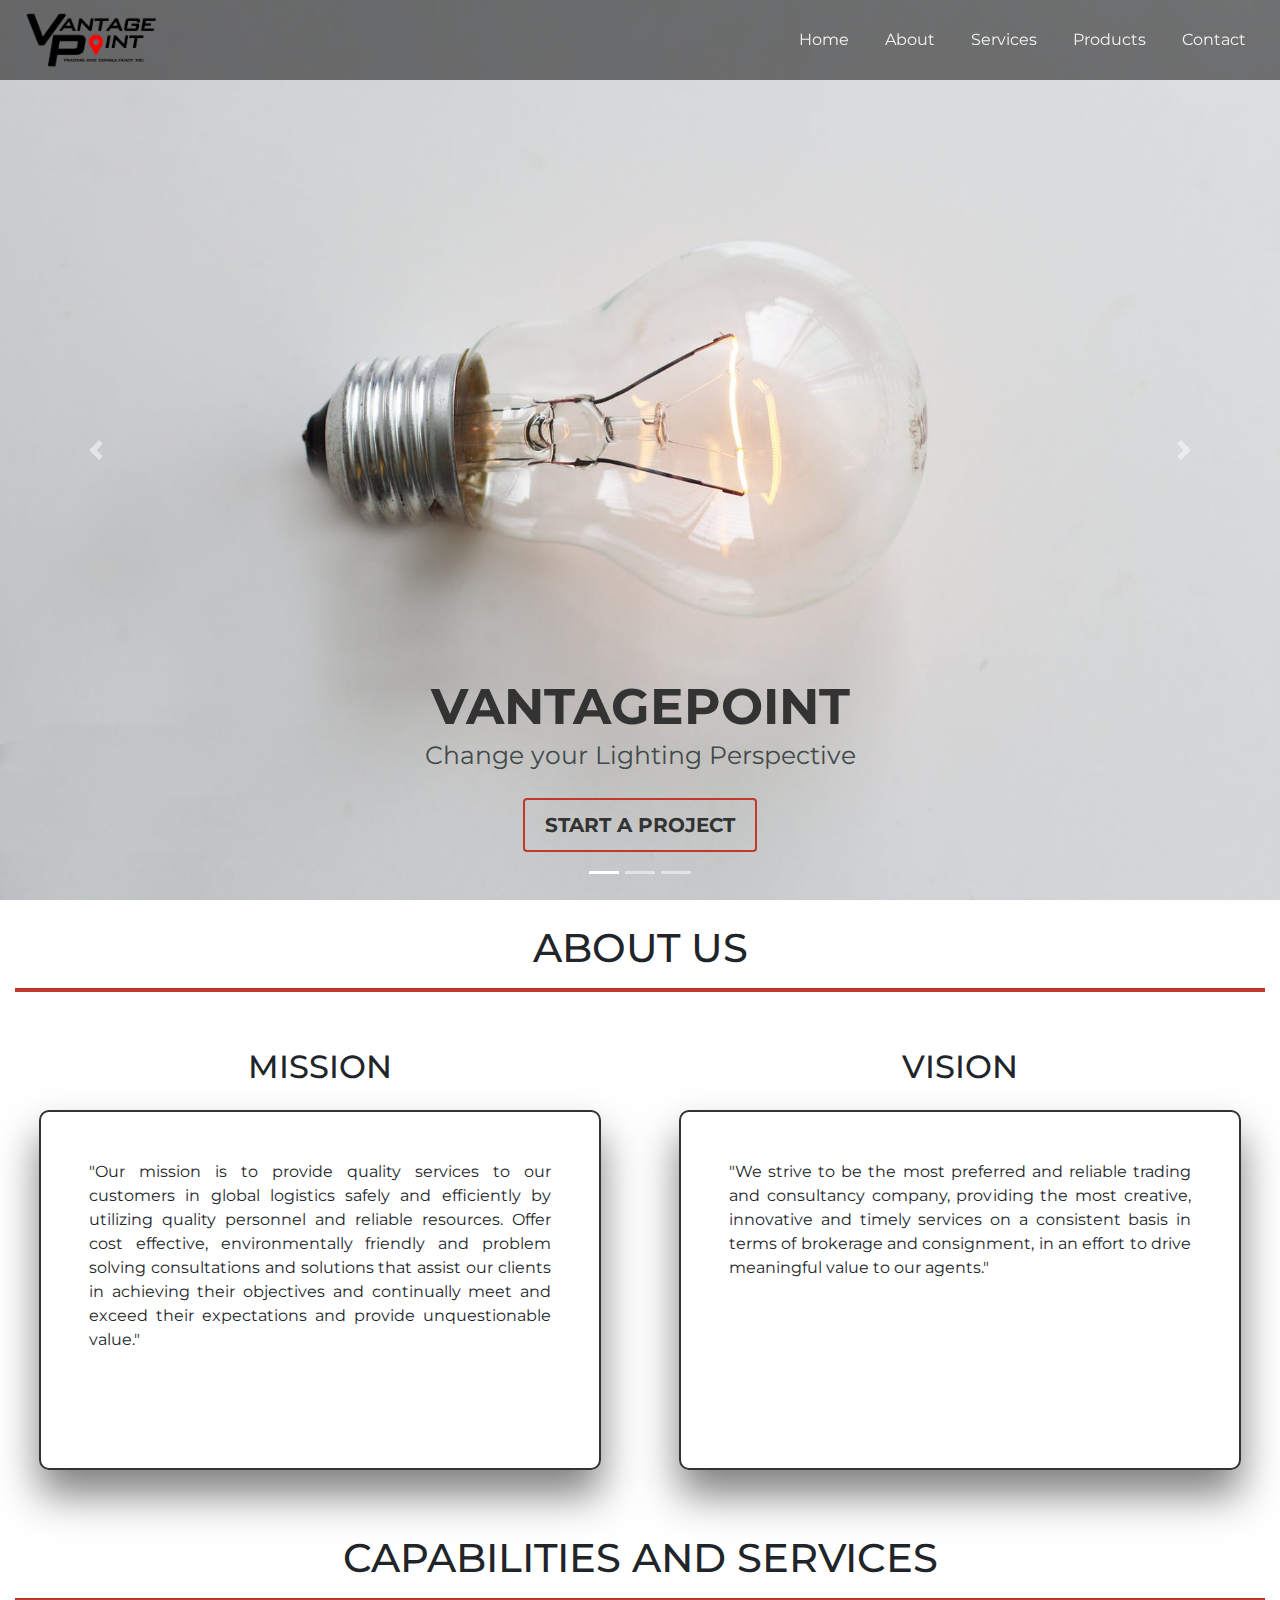
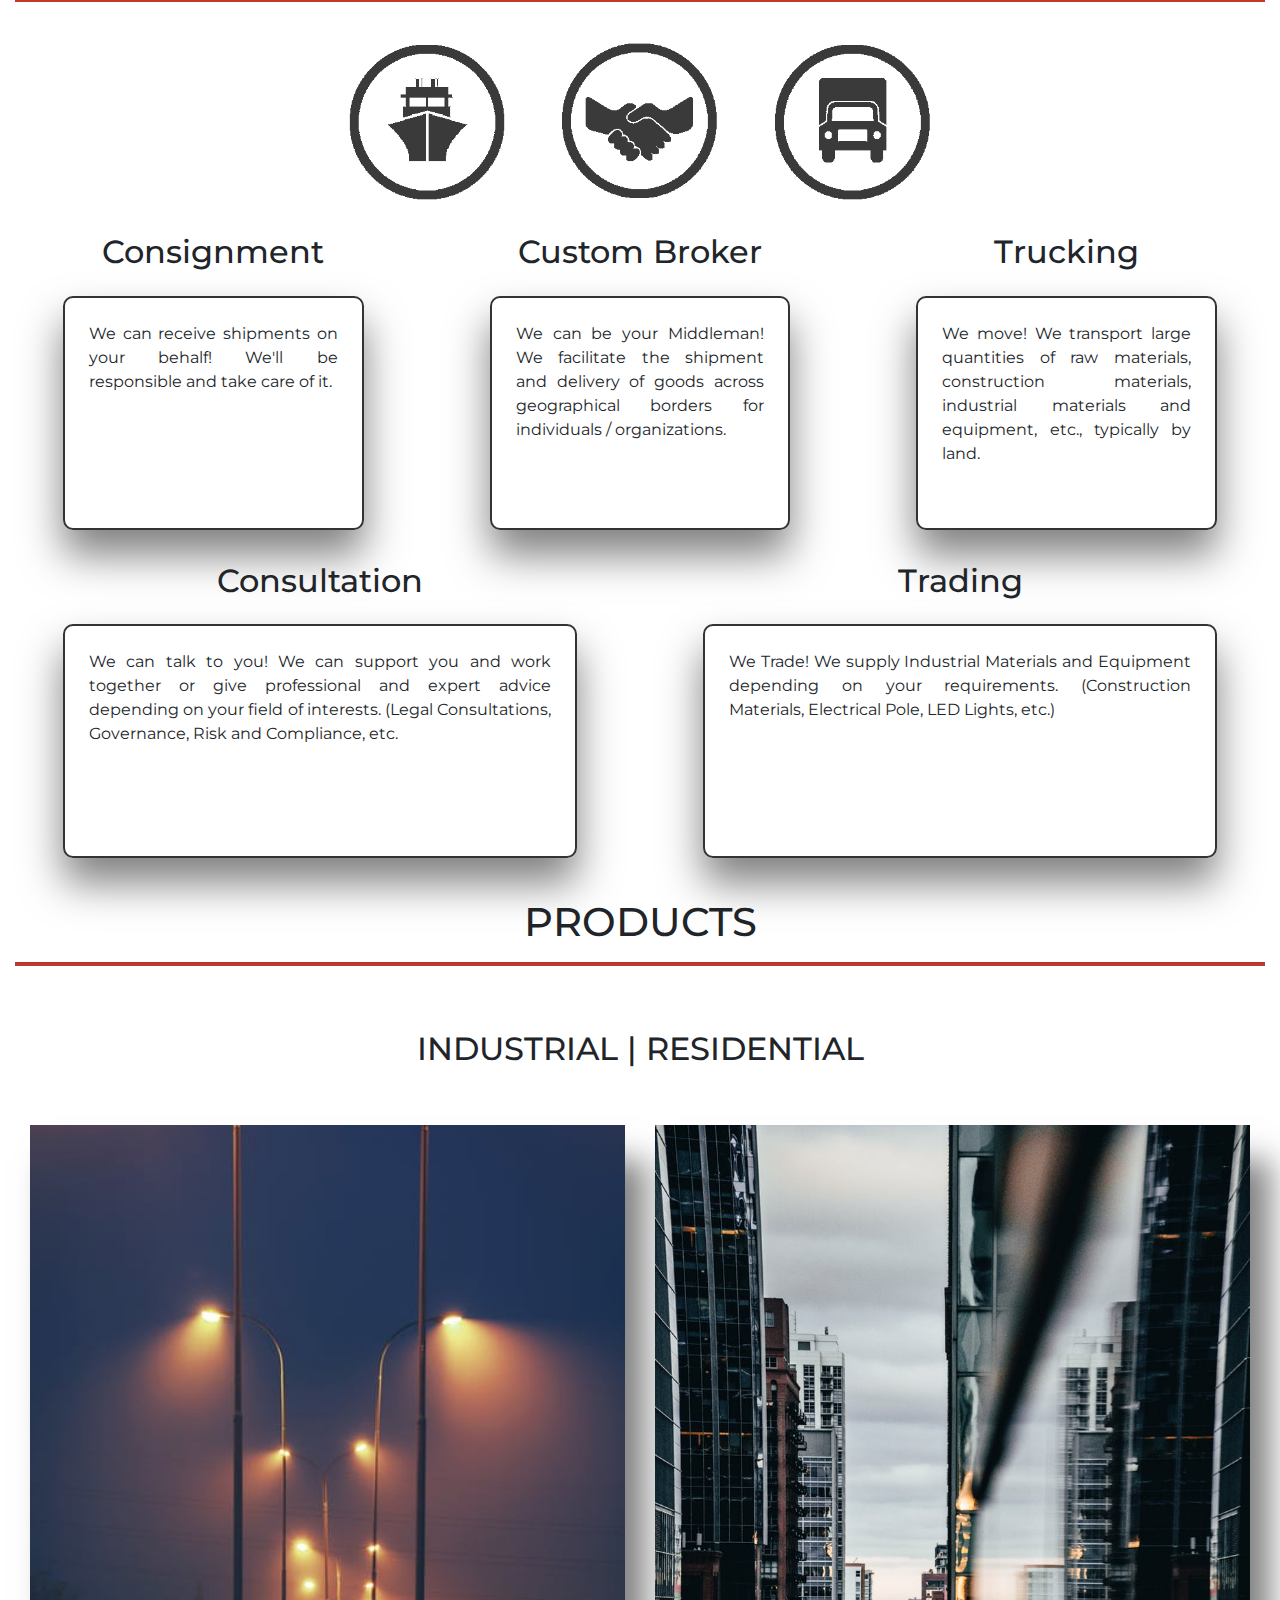
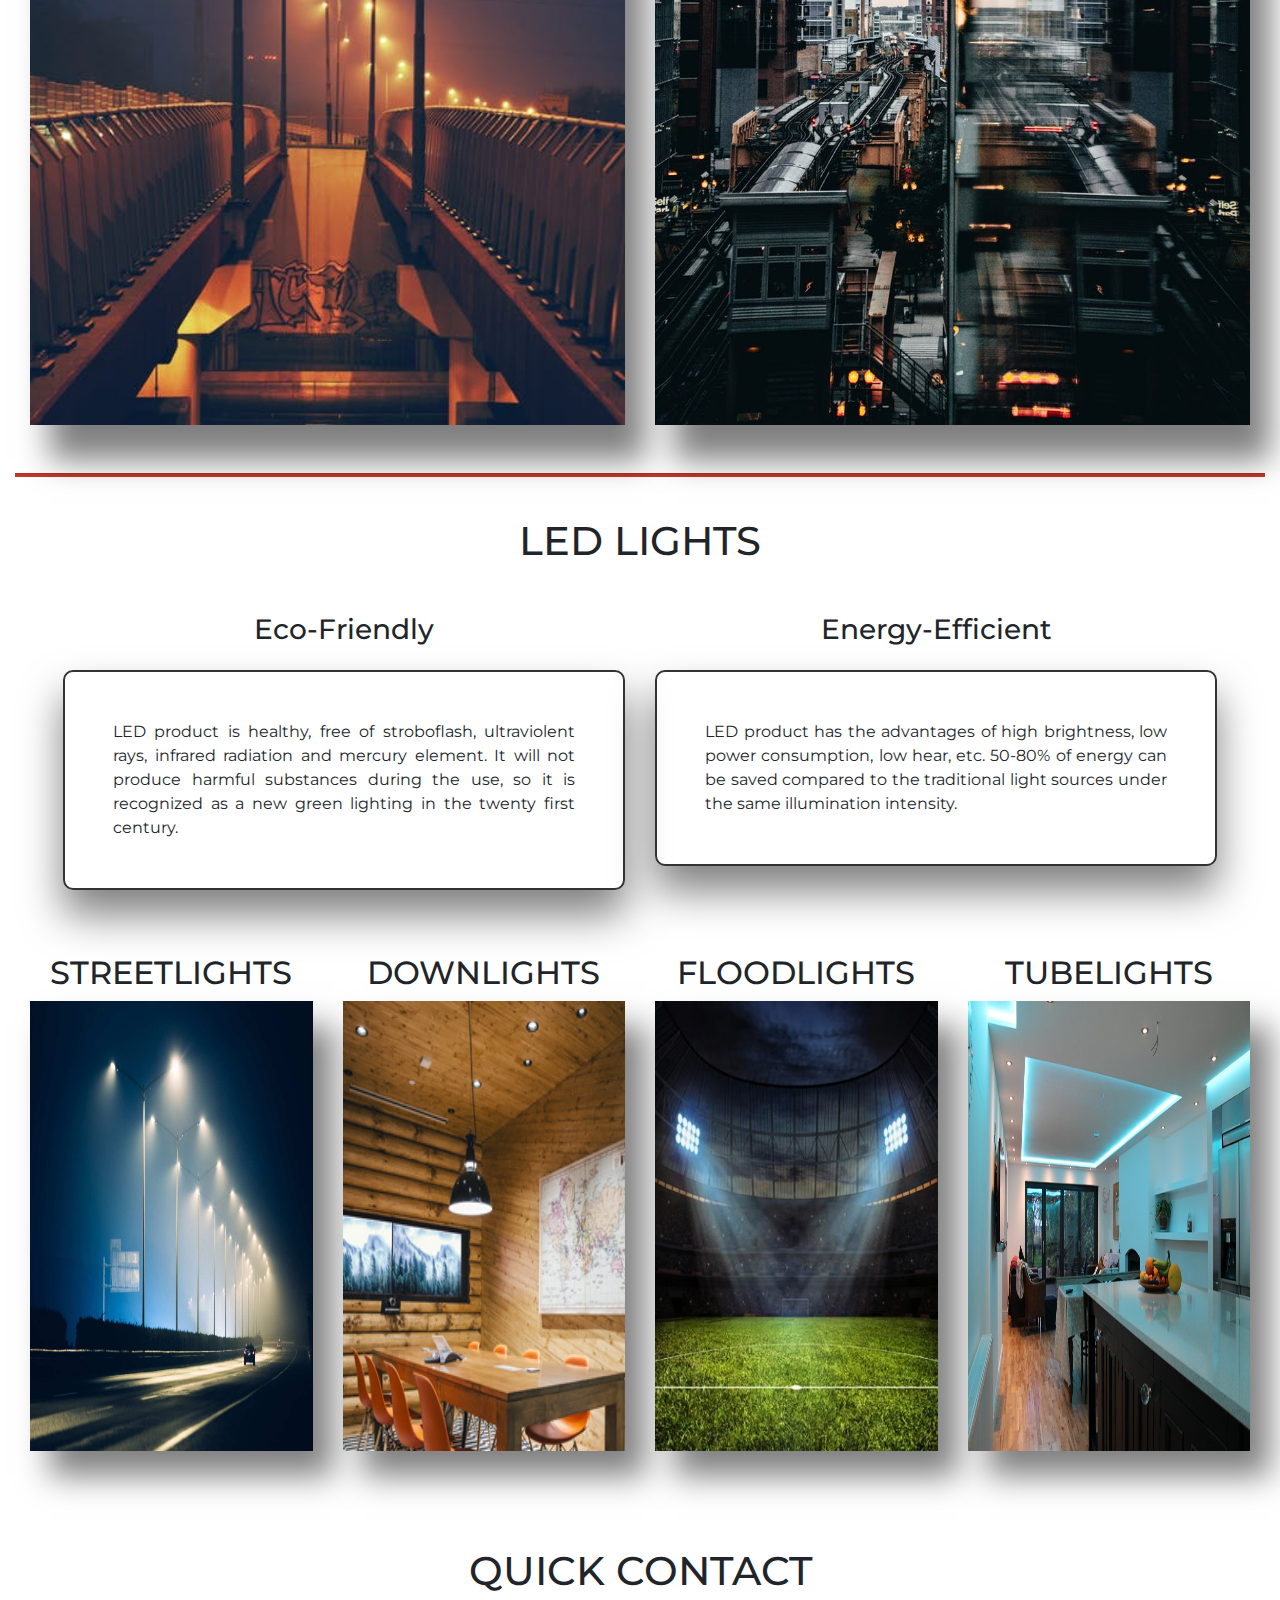
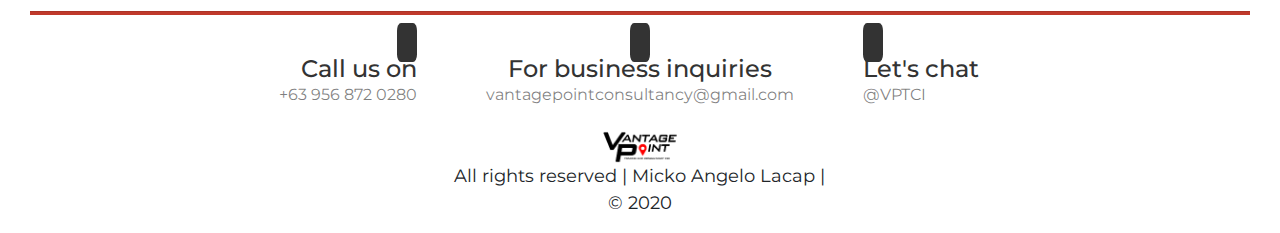
==== index.html @ 04a3b68c "final update for capstone1 zuitt" ====
<!DOCTYPE html>
<html>
<head>
	<meta charset="utf-8">
	<meta name="viewport" content="width=device-width, initial-scale=1.0, maximum-scale=1.0">
	<meta http-equiv="X-UA-Compatible" content="IE=Edge">

	<title> VantagePoint Trading and Consultancy Inc. </title>

	<!-- fav icon -->
	<link rel="icon" href="assets/images/icon.png">

	<!-- google fonts -->
	<link href="https://fonts.googleapis.com/css?family=Lora|Montserrat&display=swap" rel="stylesheet">

	<!-- fontawesome -->
	<link rel="stylesheet" href="https://use.fontawesome.com/releases/v5.5.0/css/all.css" integrity="sha384-B4dIYHKNBt8Bc12p+WXckhzcICo0wtJAoU8YZTY5qE0Id1GSseTk6S+L3BlXeVIU" crossorigin="anonymous">

	<!-- animate css -->
	<link rel="stylesheet" type="text/css" href="assets/css/animate.css">

	<!-- bootstrap css -->
	<link rel="stylesheet" type="text/css" href="assets/css/bootstrap.min.css">
	
	<!-- external css -->
	<link rel="stylesheet" type="text/css" href="assets/css/capstone1.css">
</head>

<body>

	<div class="container-fluid">

		<!-- start nav -->
		<div class="container-fluid">
			<nav class="navbar navbar-expand-md fixed-top animated fadeInDown">
				<a href="#home" class="navbar-brand">	
					<img id="company-logo" class="d-md-block d-none" src="assets/images/logo.png">
				</a>

				<button class="navbar-toggler" data-toggle="collapse" data-target="#navbar-nav">
					<span class="navbar-toggler-icon"></span>
					<span class="d-block d-md-none nav-icon-pixel">
						<img id="icon-pixel" src="assets/images/icon.png">
					</span>
				</button>

				<div id="navbar-nav" class="collapse navbar-collapse">
					<ul class="navbar-nav ml-auto">
						<li class="nav-item">
							<a href="#home" class="nav-link">Home</a>
						</li>
						<li class="nav-item">
							<a href="#about" class="nav-link">About</a>
						</li>
						<li class="nav-item">
							<a href="#services" class="nav-link">Services</a>
						</li>
						<li class="nav-item">
							<a href="#products" class="nav-link">Products</a>
						</li>
						<li class="nav-item">
							<a href="#contact" class="nav-link">Contact</a>
						</li>
					</ul>
				</div>
			</nav>
		</div>
		<!-- end container nav -->

		<!-- start home -->
		<div class="row">
			<div class="col-md-12 px-0">
				<section id="home">
					<div id="image-slide" class="carousel slide" data-ride="carousel">
						<ol class="carousel-indicators">
							<li data-target="#image-slide" data-slide-to="0" class="active"></li>
							<li data-target="#image-slide" data-slide-to="1"></li>
							<li data-target="#image-slide" data-slide-to="2"></li>
						</ol>
						<div class="carousel-inner">
							<div class="carousel-item active" data-interval="3000">
								<img src="assets/images/img-slide1.jpeg" class="d-block w-100">
								<div class="carousel-caption d-md-block carousel-vp">
									<h1 class="animated bounceInLeft my-0"> VANTAGEPOINT </h1>
									<p class="animated fadeInLeft"> Change your Lighting Perspective </p>
									<a class="btn animated fadeIn my-2" href="contact.html"> START A PROJECT </a>
								</div>
							</div>
							<div class="carousel-item" data-interval="3000">
								<img src="assets/images/img-slide2.jpeg" class="d-block w-100">
								<div class="carousel-caption d-md-block carousel-pe">
									<h1 class="animated bounceInLeft"> PROFESSIONAL EXPERIENCE </h1>
									<p class="animated fadeInLeft"> Excellence through Hardwork and Experience </p>
									<a class="btn animated fadeIn my-3" href="#services"> SEE OUR WORK </a>
								</div>
							</div>
							<div class="carousel-item" data-interval="3000">
								<img src="assets/images/img-slide3.jpeg" class="d-block w-100">
								<div class="carousel-caption d-md-block carousel-tc">
									<h1 class="animated bounceInLeft"> TRADING AND CONSULTANCY </h1>
									<p class="animated fadeInLeft"> Reliable, Innovative and Timely Services </p>
									<a class="btn animated fadeIn my-3" href="credentials.html"> GET TO KNOW US </a>
								</div>
							</div>
						</div>
						<a class="carousel-control-prev" href="#image-slide" role="button" data-slide="prev">
							<span class="carousel-control-prev-icon" aria-hidden="true"></span>
							<span class="sr-only">Previous</span>
						</a>
						<a class="carousel-control-next" href="#image-slide" role="button" data-slide="next">
							<span class="carousel-control-next-icon" aria-hidden="true"></span>
							<span class="sr-only">Next</span>
						</a>
					</div>
				</section>
			</div>
		</div>
		<!-- end home -->

		<!-- start image connect -->
		<!-- <div class="row">
			<div class="col-md-12 img-connect">
				<h1 id="light"> “Darkness cannot drive out darkness: only LIGHT can do that" </h1>
				<h1 id="dark"> “Darkness cannot drive out darkness: only LIGHT can do that" </h1>
			</div>
		</div> -->
		<!-- end image connect -->

		<!-- start about -->
		<section id="about">
			<h1 class="text-center pt-4"> ABOUT US </h1>
			<hr>
			<div class="row">
				<div class="col-md-6 col-lg-6 text-center">
					<div id="mission" class="p-lg-4">
						<h2 class="about-tags p-md-3"> MISSION </h2>
						<p class="text-justify p-lg-5 p-md-4 p-3 p-about"> "Our mission is to provide quality services to our customers in global logistics safely and efficiently by utilizing quality personnel and reliable resources. Offer cost effective, environmentally friendly and problem solving consultations and solutions that assist our clients in achieving their objectives and continually meet and exceed their expectations and provide unquestionable value." </p>
					</div>
				</div>
				<div class="col-md-6 col-lg-6 text-center">
					<div id="vision" class="p-lg-4">
						<h2 class="about-tags p-md-3"> VISION </h2>
						<p class="text-justify p-lg-5 p-md-4 p-3 p-about"> "We strive to be the most preferred and reliable trading and consultancy company, providing the most creative, innovative and timely services on a consistent basis in terms of brokerage and consignment, in an effort to drive meaningful value to our agents." </p>
					</div>
				</div>
			</div>
		</section>
		<!-- end about -->

		<!-- start services -->
		<section id="services">
			<h1 class="text-center pt-4"> CAPABILITIES AND SERVICES </h1>
			<hr>
			<div class="row text-center pt-md-3">
				<div class="col-4 col-lg-2 offset-lg-3 services-circles">
					<img src="assets/images/icon4.png" class="circle brokerage">
				</div>
				<div class="col-4 col-lg-2 services-circles">
					<img src="assets/images/icon5.png" class="circle trading">
				</div>
				<div class="col-4 col-lg-2 services-circles">
					<img src="assets/images/icon6.png" class="circle trucking">
				</div>
			</div>

			<div class="row pt-5">
				<div class="col-6 col-lg-4 text-center">
					<div class="capabilitie-services-services consignment px-lg-5">
						<h2 class="p-3"> Consignment </h2>
						<p class="p-3 p-md-4 text-justify p-services"> We can receive shipments on your behalf! 
						We'll be responsible and take care of it. </p>
					</div>		
				</div>
				<div class="col-6 col-lg-4 text-center">
					<div class="capabilities-services broker px-lg-5">
						<h2 class="p-3"> Custom Broker </h2>
						<p class="p-3 p-md-4 text-justify p-services"> We can be your Middleman! 
						We facilitate the shipment and delivery of goods across geographical borders for individuals / organizations. </p>
					</div>
				</div>
				<div class="col-6 offset-3 offset-md-3 offset-lg-0 col-lg-4 text-center">
					<div class="capabilities-services trucking px-lg-5">
						<h2 class="p-3"> Trucking </h2>
						<p class="p-3 p-md-4 text-justify p-services"> We move!
						We transport large quantities of raw materials, construction materials, industrial materials and equipment, etc., typically by land. </p>
					</div>
				</div>
			</div>

			<div class="row">
				<div class="col-6 col-lg-6 text-center">
					<div class="capabilities-services consultation px-lg-5">
						<h2 class="p-3"> Consultation </h2>
						<p class="p-3 p-md-4 text-justify p-services"> We can talk to you!
						We can support you and work together or give professional and expert advice depending on your field of interests. (Legal Consultations, Governance, Risk and Compliance, etc. </p>
					</div>	
				</div>
				<div class="col-6 col-lg-6 text-center">
					<div class="capabilities-services trading px-lg-5">
						<h2 class="p-3"> Trading </h2>
						<p class="p-3 p-md-4 text-justify p-services"> We Trade!
						We supply Industrial Materials and Equipment depending on your requirements. (Construction Materials, Electrical Pole, LED Lights, etc.) </p>
					</div>
				</div>
			</div>

		</section>
		<!-- end services -->

		<!-- start products -->
		<section id="products">
			<h1 class="text-center pt-4"> PRODUCTS </h1>
			<hr>
			<h2 class="text-center p-3 p-md-5"> INDUSTRIAL | RESIDENTIAL </h2>

			<div class="container-fluid">
				<div class="row text-center industrial">
					<div class="col-6">
						<img class="img-fluid industrial-img" src="assets/images/industrial1.jpg">
					</div>
					<div class="col-6">
						<img class="img-fluid industrial-img resi" src="assets/images/industrial2.jpeg">
					</div>
				</div>
			</div>

			<hr class="mt-5">
			<h1 class="text-center p-lg-4"> LED LIGHTS </h1>
			<div class="row text-center px-4 px-lg-5">
				<div class="col-lg-6 text-center">
					<h3 class="p-3"> Eco-Friendly </h3>
					<p class="p-3 p-md-5 text-justify p-products"> LED product is healthy, free of stroboflash, ultraviolent rays, infrared radiation and mercury element. It will not produce harmful substances during the use, so it is recognized as a new green lighting in the twenty first century. </p>
				</div>
				<div class="col-lg-6">
					<h3 class="p-3"> Energy-Efficient </h3>
					<p class="p-3 p-md-5 text-justify p-products"> LED product has the advantages of high brightness, low power consumption, low hear, etc. 50-80% of energy can be saved compared to the traditional light sources under the same illumination intensity. </p>
				</div>
			</div>

			<div class="container-fluid pb-5">
				<div class="row">
					<div class="col-6 col-lg-3 text-center">
						<h2 class="pt-5"> STREETLIGHTS </h2>
						<img class="img-fluid product-image" src="assets/images/streetlight.jpg">
					</div>
					<div class="col-6 col-lg-3 text-center">
						<h2 class="pt-5"> DOWNLIGHTS </h2>
						<img class="img-fluid product-image" src="assets/images/downlight.png">
					</div>
					<div class="col-6 col-lg-3 text-center">
						<h2 class="pt-5"> FLOODLIGHTS </h2>
						<img class="img-fluid product-image" src="assets/images/floodlight.jpg">
					</div>
					<div class="col-6 col-lg-3 text-center">
						<h2 class="pt-5"> TUBELIGHTS </h2>
						<img class="img-fluid product-image" src="assets/images/tubelight.jpg">
					</div>
				</div>
			</div>

		</section>
		<!-- end products -->

		<!-- start contact -->
		<div class="container-fluid">
			<section id="contact">
				<h1 class="text-center pt-5"> QUICK CONTACT </h1>
				<hr>
				<div class="row pb-3">
					<div class="col-12">
						<div class="row">
							<div id="qcontact-phone" class="col-4 text-right qcontact">
								<a href="#" class="link">
									<i class="fas fa-mobile-alt"></i>
									<h4 class="d-none d-lg-block mb-0 call">Call us on</h4>
									<p class="d-none d-lg-block p-link">+63 956 872 0280</p>
								</a>
							</div>
							<div id="qcontact-gmail" class="col-4 text-center qcontact">
								<a href="contact.html" class="link">
									<i class="far fa-paper-plane"></i>
									<h4 class="d-none d-lg-block mb-0 mail">For business inquiries</h4>
									<p class="d-none d-lg-block p-link d-none">vantagepointconsultancy@gmail.com</p>
								</a>
							</div>
							<div id="qcontact-fb" class="col-4 text-left qcontact">
								<a href="https://www.facebook.com/VPTCI/" target="_blank" class="link">
									<i class="fab fa-facebook-f"></i>
									<h4 class="d-none d-lg-block mb-0 chat">Let's chat</h4>
									<p class="d-none d-lg-block p-link">@VPTCI</p>
								</a>
							</div>
						</div>
					</div>
				</div>
			</section>
			<!-- end contact -->

			<!-- start footer -->
			<footer>
				<div class="row">
					<div class="col-md-4 offset-md-4 footer">
						<img src="assets/images/logo.png" id="footer-logo" class="image-fluid pt-3">
						<p class="text-center mt-4 img-fluid">
							All rights reserved | Micko Angelo Lacap | &copy; 2020
						</p>	
					</div>
				</div>
			</footer>
			<!-- end footer -->
		</div>
		<!-- end container contact / footer -->

	</div>
	<!-- end container -->

	<!-- bootstrap dependencies -->
	<script src="assets/js/jquery-3.4.1.min.js"></script>
	<script src="assets/js/popper.min.js"></script>
	<script src="assets/js/bootstrap.min.js"></script>
</body>

</html>
---- assets/css/capstone1.css ----
/* css reset */
* {
	margin: 0;
	padding: 0;
	box-sizing: border-box;
	font-family: 'Montserrat', sans-serif;
	/*font-family: 'Lora', serif;*/
}

html {
	scroll-behavior: smooth;
}
hr {
	background-color: #C0392B;
	height: 3px;
}

/* start navbar */
#company-logo {
	width: 150px;
}

.nav-item .nav-link {
	margin: 0px 10px;
	color: #f2f2f2;
}

.nav-item .nav-link:hover {
	transition: .2s;
	background-color: #f2f2f2;
	color: #333;
	border-radius: 5px;
}

.navbar {
	height: 80px;
	background-color: #333;
	background-color: rgba(0,0,0,.5);
}
/* end navbar */

/* start carousel */
#home .carousel,
#home .carousel img {
	height: 100vh;
}
.carousel-vp {
	position: absolute;
	bottom: 20px;
}
.carousel-vp > h1 {
	color: #333;
	font-size: 50px;
	font-weight: bold;
}
.carousel-vp > p {
	font-size: 25px;
	color: #424949;
}
.carousel-vp a {
	padding: 10px 20px;
	border: 2px solid #C0392B;
	font-size: 20px;
	color: #333;
	font-weight: bold;
}
.carousel-vp > a:hover {
	background-color: #333;
	color: #f2f2f2;
}


.carousel-pe {
	position: absolute;
	top: 200px;
	left: -400px;
}
.carousel-pe > h1 {
	color: #f2f2f2;
	font-size: 45px;
}
.carousel-pe > p {
	font-size: 20px;
	color: #f1f1f1;
}
.carousel-pe a {
	padding: 10px 20px;
	border: 2px solid #C0392B;
	font-size: 20px;
	color: #f2f2f2;
	font-weight: bold;
}
.carousel-pe > a:hover {
	background-color: #f2f2f2;
	color: #333;
}


.carousel-tc {
	position: absolute;
	bottom: 200px;
	right: -450px;
}
.carousel-tc > p {
	font-size: 20px;
	color: #f1f1f1;
}
.carousel-tc a {
	padding: 10px 20px;
	border: 2px solid #C0392B;
	font-size: 20px;
	color: #f2f2f2;
	font-weight: bold;
}
.carousel-tc > a:hover {
	background-color: #f2f2f2;
	color: #333;
}
/* end carousel */

/* start image connect */
/*.img-connect {
	background-image: url(../images/connect.jpg);
	background-repeat: no-repeat;
	background-size: cover;
	background-position: center;
	background-attachment: fixed;
	height: 100vh;
}
.img-connect > #light {
	text-align: center;
	font-size: 30px;
	color: #333;
}
.img-connect > #dark {
	text-align: center;
	font-size: 30px;
	color: #f2f2f2;
}*/
/* end image connect */


/* start about */
.p-about {
	height: 40vh;
	border: 2px solid #333;
	border-radius: 10px;
	box-shadow: 0px 25px 42px rgba(0,0,0,0.5);
}
.p-about:hover {
	border-color: #C0392B;
	background-color: #333;
	background-color: rgba(0,0,0,.5);
	transition: .2s;
}
/* end about */


/* start services */
.services-circles {
	height: 15vh
}
.services-circles > img {
	height: 20vh;
}
.services-circles > img:hover {
	transform: scale(1.5);
	transition: .2s;
}
.p-services {
	height: 26vh;
	border: 2px solid #333;
	border-radius: 10px;
	box-shadow: 0px 25px 42px rgba(0,0,0,0.5);
}
.p-services:hover {
	border-color: #C0392B;
	background-color: #333;
	background-color: rgba(0,0,0,.5);
	transition: .2s;
}
/* end services */


/* start products */
.industrial-img {
	height: 100vh;
	box-shadow: 20px 35px 30px rgba(0,0,0,0.5);
}

.p-products {
	border: 2px solid #333;
	border-radius: 10px;
	box-shadow: 0px 25px 42px rgba(0,0,0,0.5);
}
.p-products:hover {
	border-color: #C0392B;
	background-color: #333;
	background-color: rgba(0,0,0,.5);
	transition: .2s;
}
.product-image {
	width: 100%;
	height: 50vh;
	box-shadow: 20px 25px 30px rgba(0,0,0,0.5);
}
.product-image:hover {
	/*background-color: #C0392B;*/
	filter: grayscale(50);
	border: 2px solid #C0392B;
}
/* end products */


/* start contact */
.p-link {
	color: rgb(0,0,0,.5);
}
.link {
	color: #333;
}
.fas,
.far,
.fab {
	padding: 10px;
	border-radius: 20%;
	background-color: #333;
	color: #f2f2f2;
}

.fas:hover {
	background-color: #C0392B;
}
.far:hover {
	background-color: #C0392B;
}
.fab:hover {
	background-color: #C0392B;
}
/* end contact */


/* start footer */
.footer img {
	height: 50px
}

#footer-logo {
	position: absolute;
	left: 50%;
	transform: translate(-50%,-50%);
}
#footer-logo + p {
	font-size: 2vh;
}
/* end footer */


/* START CREDENTIALS */
#credentials-header {
	position: relative;
	background-image: url(../images/landing-credentials.jpeg);
	background-size: cover;
	background-repeat: no-repeat;
	background-position: center;
	background-attachment: fixed;
	height: 100vh;
	border-radius: 0;
}
#landing-credentials {
	position: absolute;
	top: 50%;
	left: 50%;
	transform: translate(-50%,-50%);
	text-align: center;
	width: 100%;
	color: #111;
	font-size: 50px;
	background-color: rgba(255,255,255,.2);
}
.credentials-circles {
	height: 15vh
}
.credentials-circles > img {
	height: 20vh;
}
.credentials-circles > img:hover {
	transform: scale(1.5);
	transition: .2s;
}
.alert {
	font-weight: bold;
	border: 1px solid #333;
}
.alert:hover {
	background-color: #C0392B;
	color: #f2f2f2;
}
.circle-sec:hover .alert-sec {
	background-color: #C0392B;
	color: #f2f2f2;
}
.card-img-top {
	height: 60vh;
	border: 2px solid #C0392B;
	box-shadow: 20px 25px 30px rgba(0,0,0,0.5);
}
.card-img-top:hover {
	filter: blur(9px);
}

/* END CREDENTIALS */



/* START CONTACT HTML */
#contact-header {
	position: relative;
	background-image: url(../images/landing-contact.jpeg);
	background-size: cover;
	background-repeat: no-repeat;
	background-position: center;
	background-attachment: fixed;
	height: 100vh;
	border-radius: 0;
}

#landing-contact {
	position: absolute;
	top: 50%;
	left: 50%;
	transform: translate(-50%,-50%);
	text-align: center;
	width: 100%;
	color: #111;
	font-size: 50px;
	background-color: rgba(255,255,255,0.2);
}
.contact-email {
	color: rgba(0,0,0,.5);
}
.contact-ll,
.contact-mb {
	color: rgba(0,0,0,.3);
}

.contact-form {
	border: 2px solid #C0392B;
	box-shadow: 0px 25px 42px rgba(0,0,0,0.5);
	border-radius: 10px;
}
.gmap {
	border: 2px solid #C0392B;
	box-shadow: 0px 25px 42px rgba(0,0,0,0.5);
	border-radius: 10px;
	width: 80%;
	height: 60vh;
}
.contact-submit {
	border: 2px solid #333;
}
.contact-submit:hover {
	border: 2px solid #C0392B;
	background-color: #C0392B;
	color: #f2f2f2;
	transition: .2s;
}
#lost {
	text-align: center;
	height: 50vh;
}
/* END CONTACT HTML */



/* MEDIA QUERIES */


/* IPAD */
@media only screen and (min-width: 451px) and (max-width: 960px) {
	.container {
		width: 100%;
	}
	.carousel-pe {
		position: absolute;
		top: 68%;
		left: 15%;
		text-align: center;
	}
	.carousel-tc {
		position: absolute;
		bottom: 2%;
		right: 15%;
	}
	.p-about {
		height: 35vh;
	}
	.p-services {
		height: 18vh;
	}
	.industrial {
		height: 50vh;
	}
	.industrial img {
		height: 50vh;
	}
	.product-image {
		height: 30vh;
	}
	#contact-header {
		height: 93vh;
	}
	.contact-top {
		text-align: center;
	}
	.contact-map {
		height: 85vh;
		text-align: center;
	}
	#lost {
		height: 20vh;
		text-align: center;
	}
	#credentials-header {
		height: 93vh;
	}
	.card-img-top {
		height: 40vh;
	}
	#footer-logo + p {
	font-size: 5px;
	}

}

/* PIXEL */
@media only screen and (max-width: 450px) {
	.container {
		width: 100%;
	}
	.navbar {
		height: 8vh;
	}
	.nav-link {
		position: relative;
		left: 170%;
		text-align: center;
		padding: 5px;
		background-color: #333;
		background-color: rgba(0,0,0,.5);
	}
	.nav-icon-pixel {
		height: 2vh;
	}
	#icon-pixel {
		position: absolute;
		top: 20%;
		left: 85%;
		height: 5vh;
		width: 5vh;
	}
	.nav-item {
		height: 5vh;
		width: 20vh;
	}
	.nav-link {
		font-size: 2vh;
		color: #333;
	}
	#home .carousel,
	#home .carousel img {
		height: 50vh;
	}
	.carousel-vp h1, p, a {
		font-size: 5vh;
	}
	.carousel-pe {
		position: absolute;
		top: 20%;
		left: 15%;
		text-align: center;
	}
	.carousel-pe h1, p, a {
		font-size: 4vh;
	}
	.carousel-tc {
		position: absolute;
		bottom: 2%;
		right: 15%;
	}
	.carousel-tc h1, p, a {
		font-size: 4vh;
	}
	hr {
		height: .5px;
	}
	.p-about {
		height: 20vh;
	}
	h1 {
		font-size: 2vh;
	}
	h2,
	h3,
	h4,
	p {
		font-size: 1.5vh;
	}
	h1,
	h2,
	h3 {
		font-weight: bold;
	}
	.services-circles {
		height: 10vh;
	}
	.services-circles > img {
		height: 15vh;
	}
	.p-services {
		height: 25vh;
	}
	.industrial {
		height: 40vh;
	}
	.industrial img {
		height: 40vh;
	}
	.product-image {
		height: 20vh;
	}
	.qcontact .fas,.far,.fab {
		height: 5vh;
		width: 5vh;
		text-align: center;
	}
	/* contact html */
	#contact-header {
		height: 50vh;
	}
	#landing-contact {
		font-size: 4vh;
	}
	.contact-top {
		text-align: center;
	}
	.contact-top > h1 {
		font-size: 3vh;
	}
	.contact-map {
		height: 55vh;
		text-align: center;
	}
	.contact-map .gmap{
		height: 40vh;
	}
	#lost {
		height: 10vh;
		text-align: center;
	}
	/* credentials html */
	#credentials-header {
		height: 50vh;
	}
	#landing-credentials {
		padding: 0 4px;
		font-size: 4vh;
	}
	.credentials-circles {
		height: 10vh;
	}
	.credentials-circles img {
		height: 12vh;
	}
	.card-img-top {
		height: 50vh;
	}
	#footer-logo + p {
	font-size: 5px;
	}
}
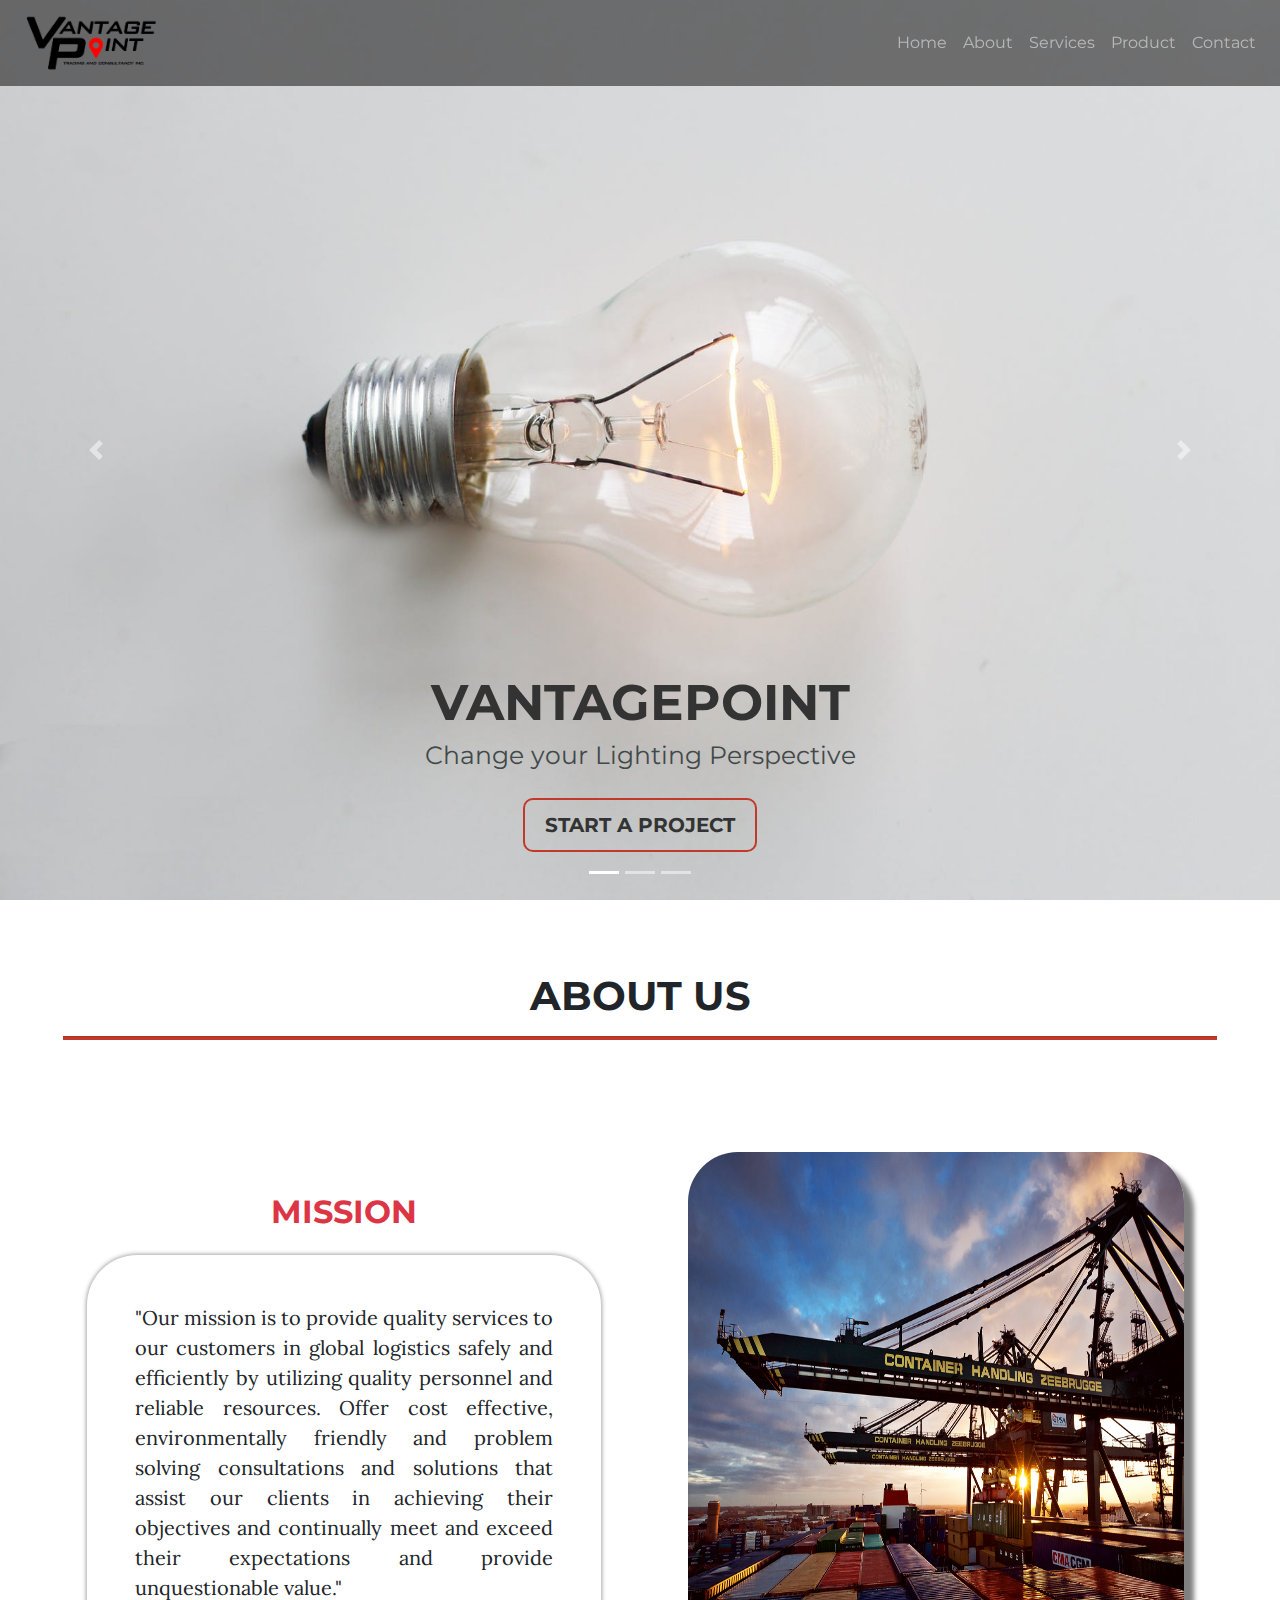
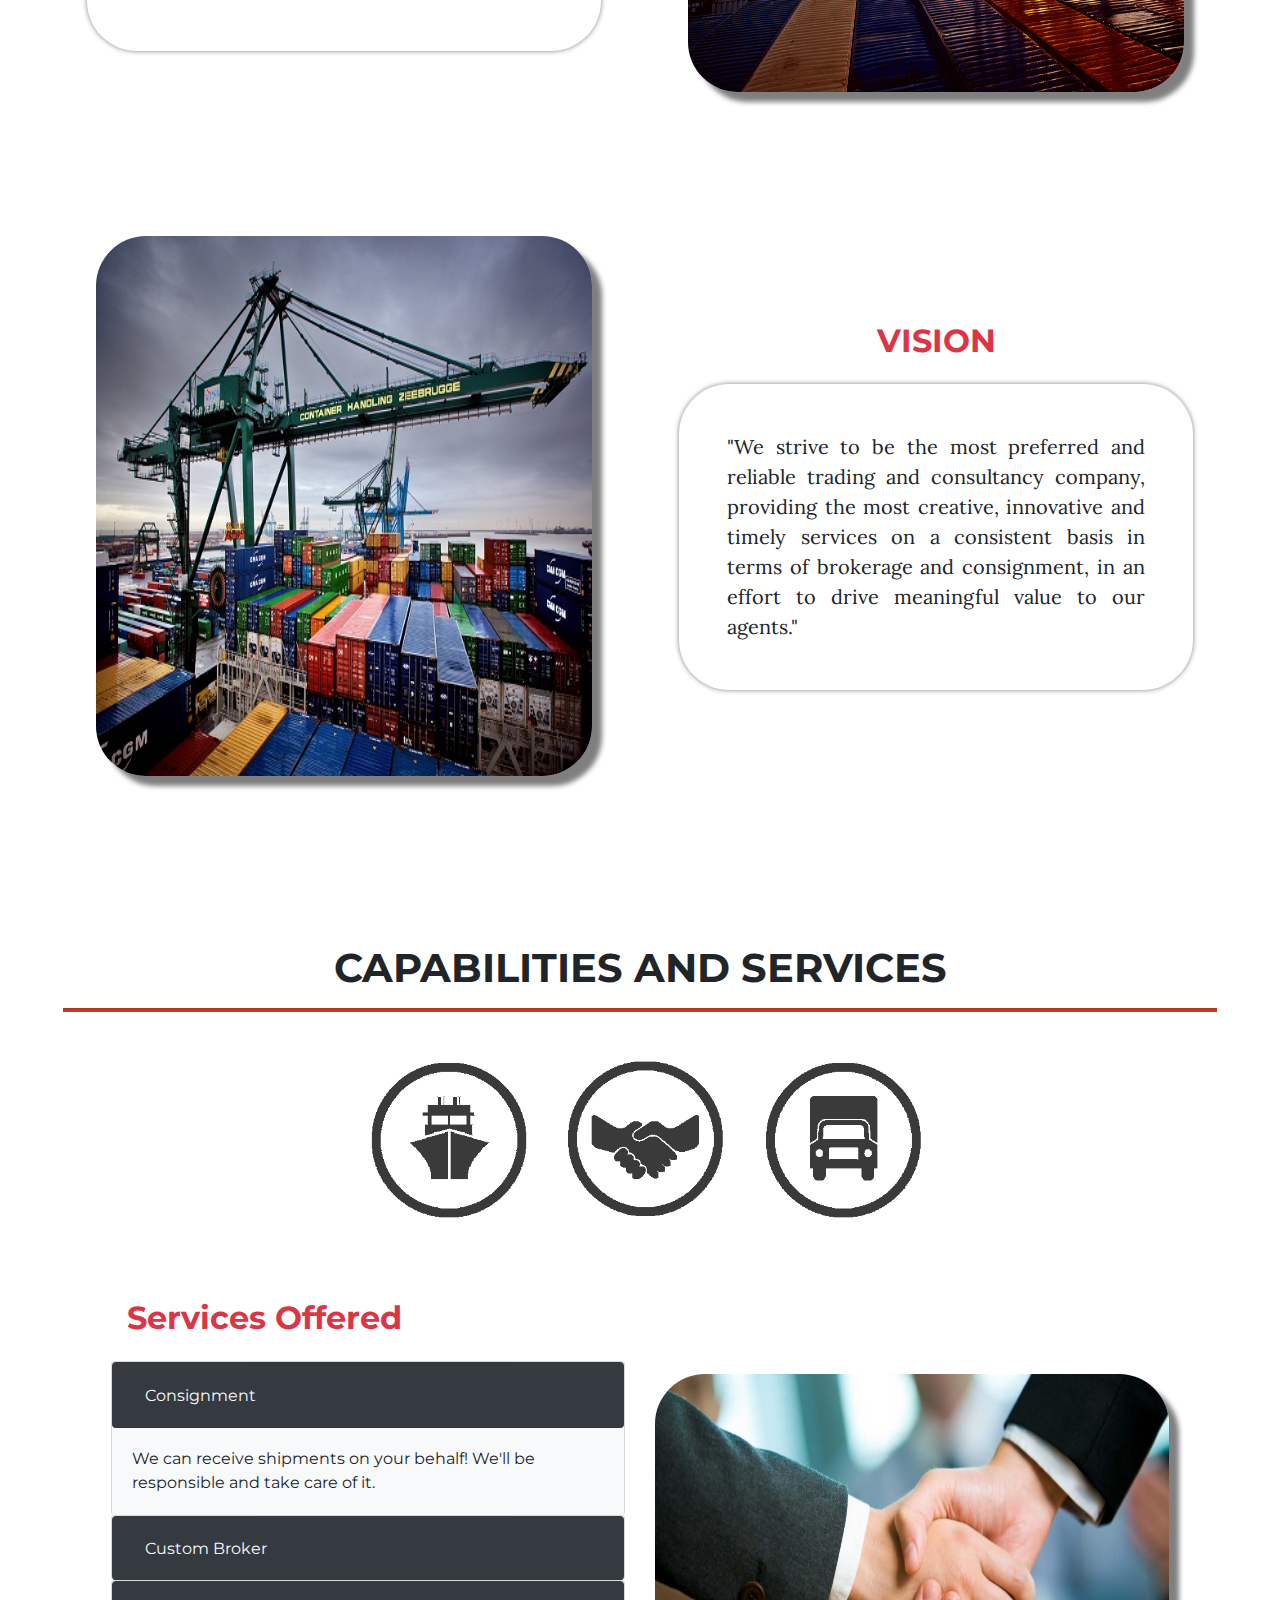
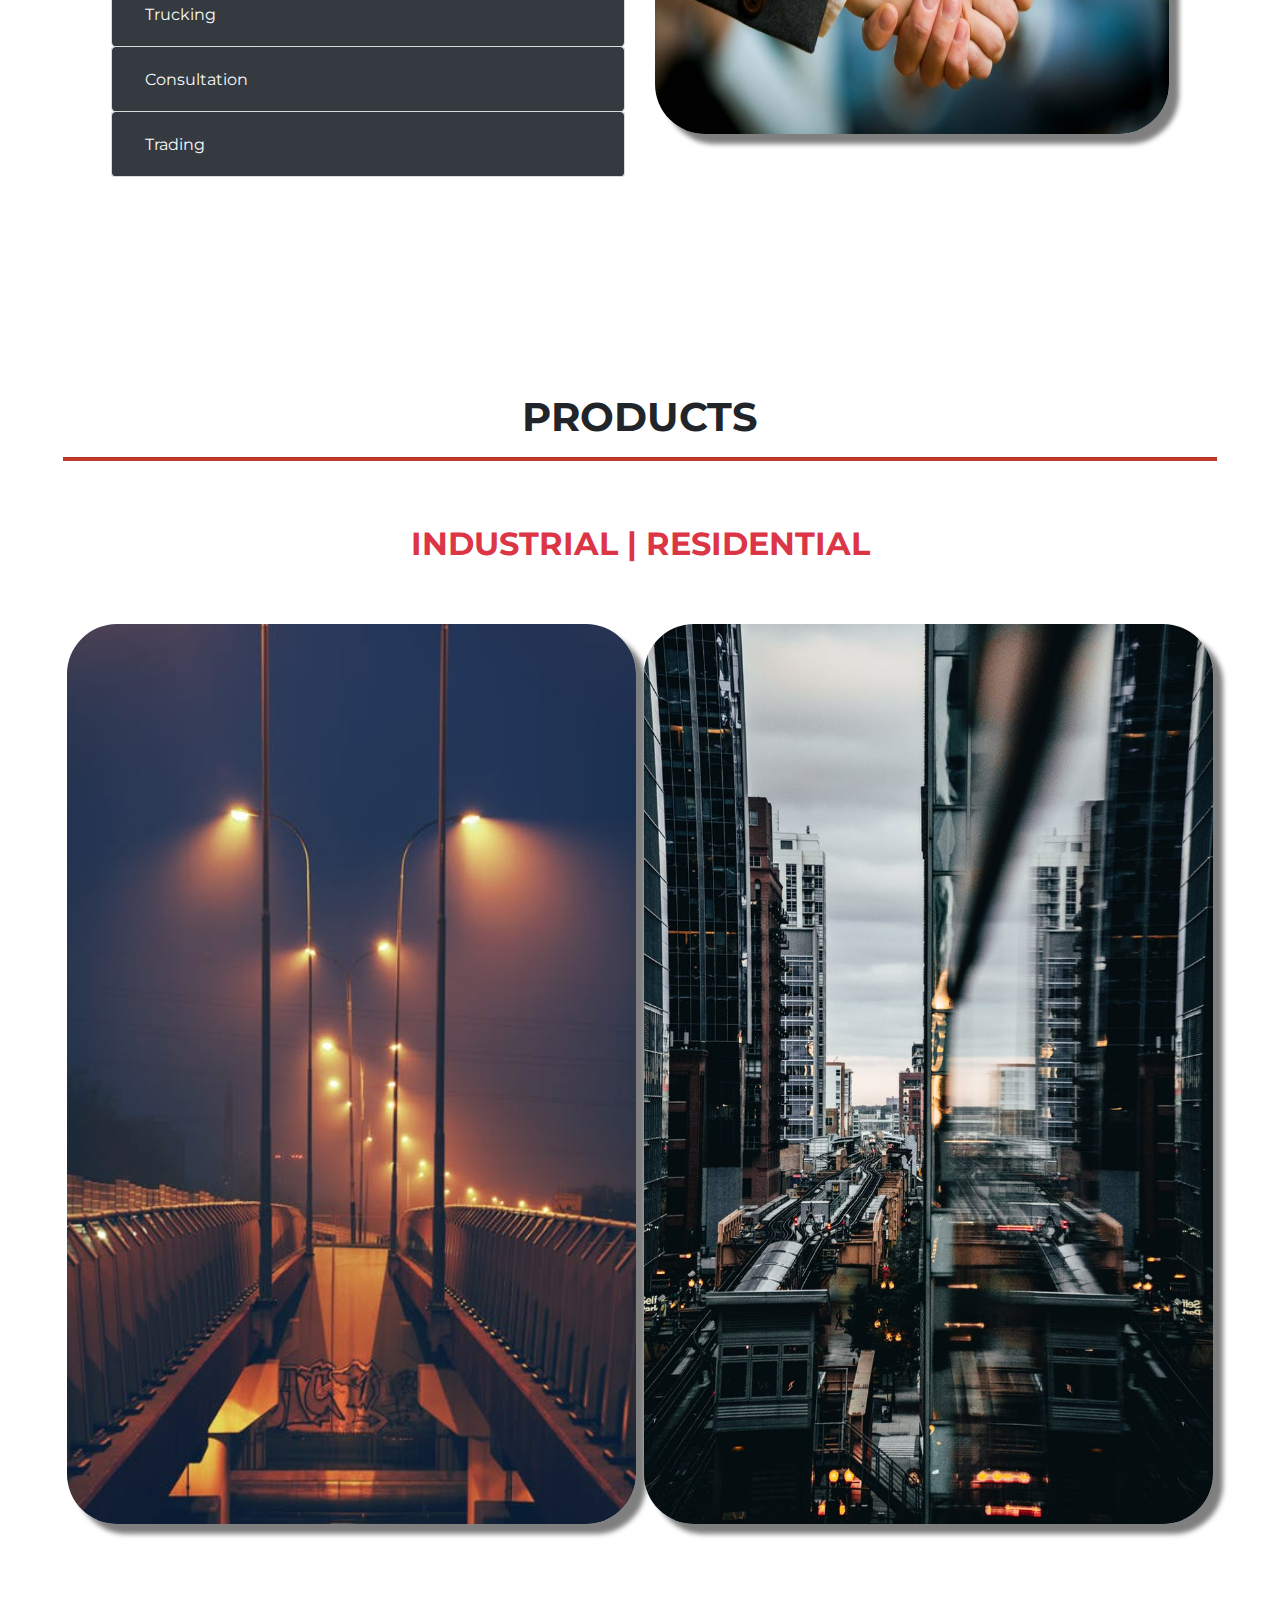
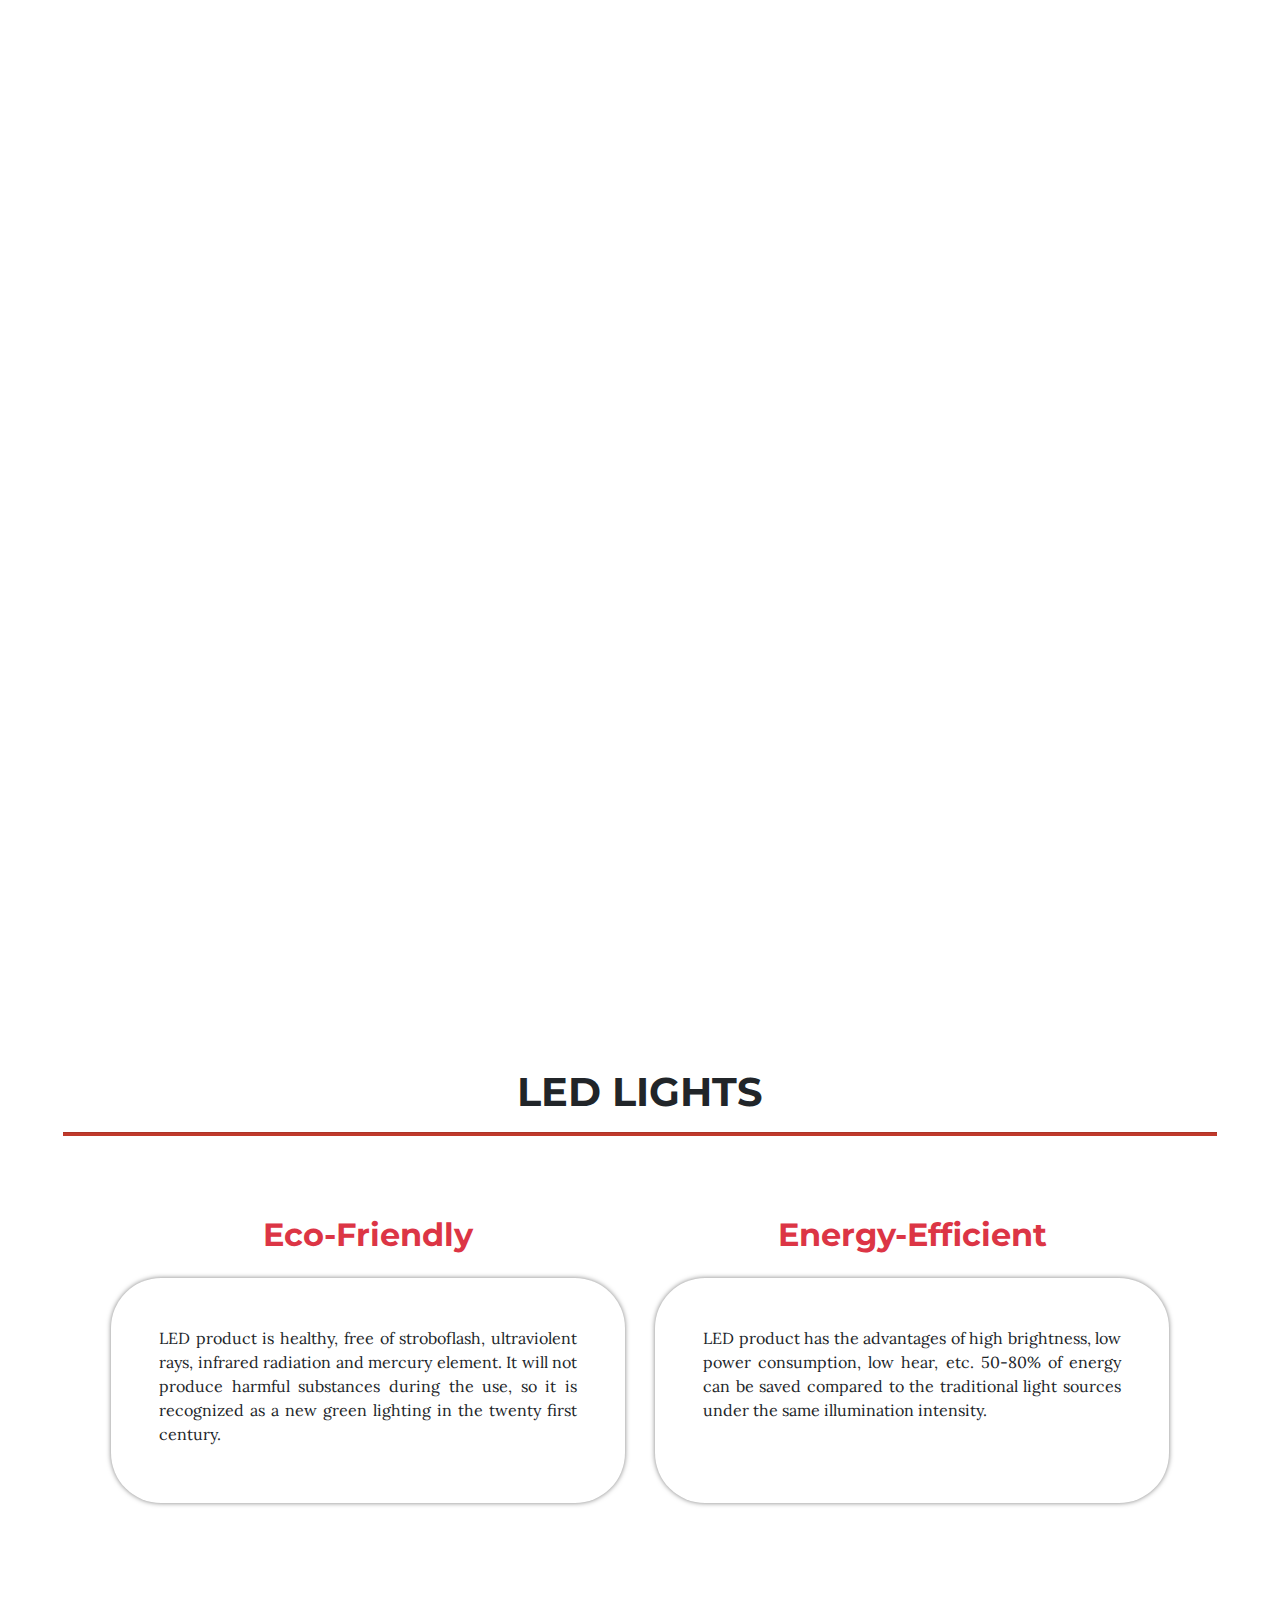
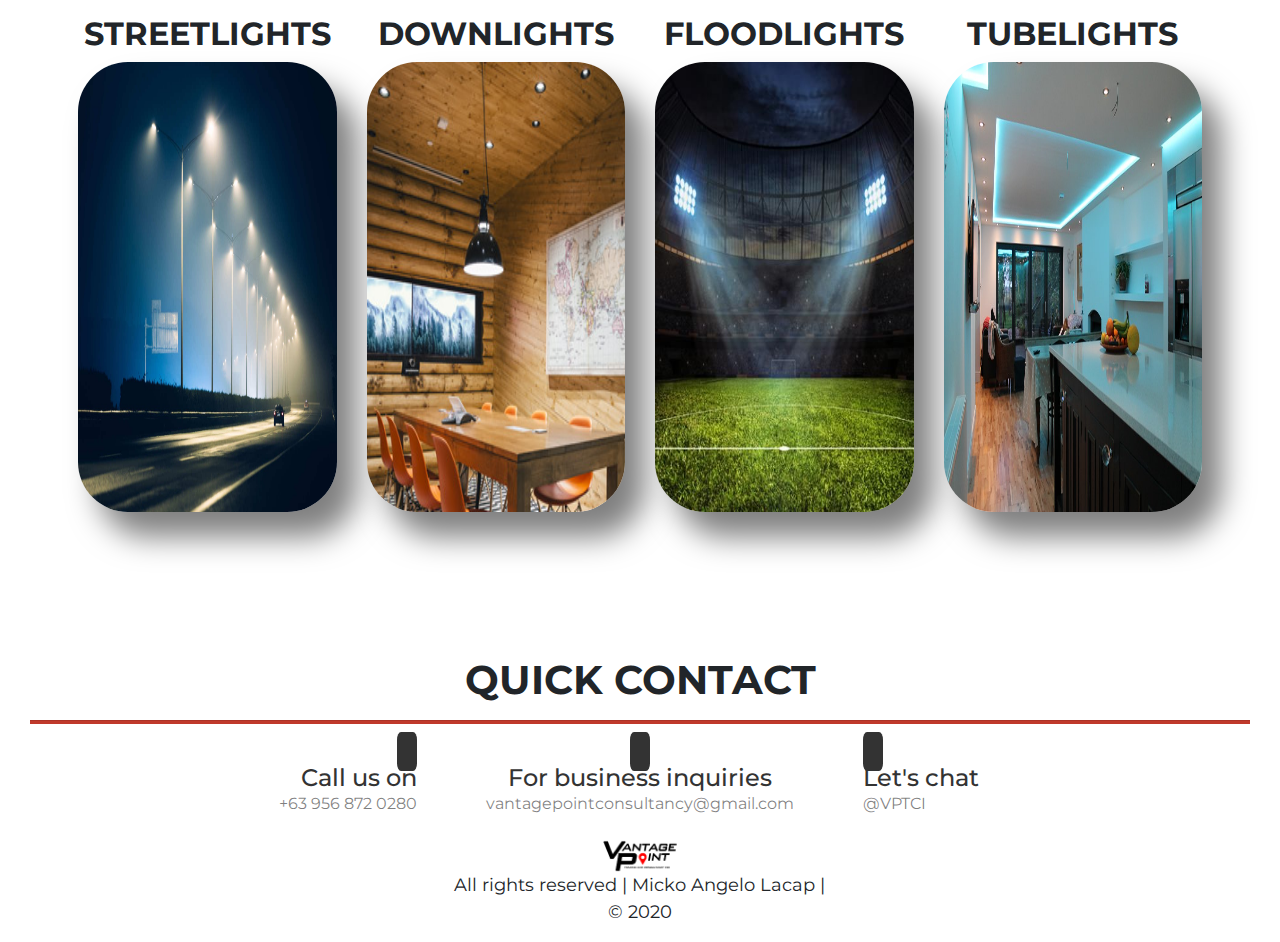
==== commit 00d4acb6: "re-edit" ====
--- a/index.html
+++ b/index.html
@@ -20,7 +20,10 @@
 	<link rel="stylesheet" type="text/css" href="assets/css/animate.css">
 
 	<!-- bootstrap css -->
-	<link rel="stylesheet" type="text/css" href="assets/css/bootstrap.min.css">
+	<!-- <link rel="stylesheet" type="text/css" href="assets/css/bootstrap.min.css"> -->
+
+	<!-- Latest compiled and minified CSS -->
+	<link rel="stylesheet" href="https://maxcdn.bootstrapcdn.com/bootstrap/4.4.1/css/bootstrap.min.css">
 	
 	<!-- external css -->
 	<link rel="stylesheet" type="text/css" href="assets/css/capstone1.css">
@@ -30,17 +33,42 @@
 
 	<div class="container-fluid">
 
+		<!-- nav  -->
+		<nav class="navbar navbar-expand-md fixed-top animated fadeInDown navbar-dark">
+			<a class="navbar-brand" href="#home">
+				<img id="company-logo" class="d-md-block d-none" src="assets/images/logo.png">
+			</a>
+			<button class="navbar-toggler mr-auto" type="button" data-toggle="collapse" data-target="#navbar-nav" aria-controls="navbarNavAltMarkup" aria-expanded="false" aria-label="Toggle navigation">
+				<span class="navbar-toggler-icon d-none"></span>
+				<span class="d-block d-md-none nav-icon-pixel">
+					<img id="icon-pixel" class="img-fluid" src="assets/images/icon.png">
+				</span>
+			</button>
+
+			<div class="collapse navbar-collapse" id="navbar-nav">
+				<div class="navbar-nav ml-auto">
+					<a class="nav-item nav-link" href="#home">Home</a>
+					<a class="nav-item nav-link" href="#about">About</a>
+					<a class="nav-item nav-link" href="#services">Services</a>
+					<a class="nav-item nav-link" href="#products">Product</a>
+					<a class="nav-item nav-link" href="#contact">Contact</a>
+					
+				</div>
+			</div>
+		</nav>
+		<!-- end nav -->
+
 		<!-- start nav -->
-		<div class="container-fluid">
+		<!-- <div class="container-fluid">
 			<nav class="navbar navbar-expand-md fixed-top animated fadeInDown">
 				<a href="#home" class="navbar-brand">	
 					<img id="company-logo" class="d-md-block d-none" src="assets/images/logo.png">
 				</a>
 
-				<button class="navbar-toggler" data-toggle="collapse" data-target="#navbar-nav">
-					<span class="navbar-toggler-icon"></span>
+				<button class="navbar-toggler mr-auto" type="button" data-toggle="collapse" data-target="#navbar-nav" aria-controls="navbarResponsive" aria-expanded="false" aria-label="Toggle navigation">
+					<span class="navbar-toggler-icon d-none"></span>
 					<span class="d-block d-md-none nav-icon-pixel">
-						<img id="icon-pixel" src="assets/images/icon.png">
+						<img id="icon-pixel" class="img-fluid" src="assets/images/icon.png">
 					</span>
 				</button>
 
@@ -64,7 +92,7 @@
 					</ul>
 				</div>
 			</nav>
-		</div>
+		</div> -->
 		<!-- end container nav -->
 
 		<!-- start home -->
@@ -81,7 +109,7 @@
 							<div class="carousel-item active" data-interval="3000">
 								<img src="assets/images/img-slide1.jpeg" class="d-block w-100">
 								<div class="carousel-caption d-md-block carousel-vp">
-									<h1 class="animated bounceInLeft my-0"> VANTAGEPOINT </h1>
+									<h1 class="animated bounceInLeft my-md-0 my-5 pb-1"> VANTAGEPOINT </h1>
 									<p class="animated fadeInLeft"> Change your Lighting Perspective </p>
 									<a class="btn animated fadeIn my-2" href="contact.html"> START A PROJECT </a>
 								</div>
@@ -127,31 +155,44 @@
 		<!-- end image connect -->
 
 		<!-- start about -->
-		<section id="about">
+		<section id="about" class="p-md-5 p-3">
 			<h1 class="text-center pt-4"> ABOUT US </h1>
 			<hr>
-			<div class="row">
-				<div class="col-md-6 col-lg-6 text-center">
+			<div class="row align-items-center text-center py-md-5 py-3">
+				<div class="col-lg-6 text-center">
 					<div id="mission" class="p-lg-4">
-						<h2 class="about-tags p-md-3"> MISSION </h2>
-						<p class="text-justify p-lg-5 p-md-4 p-3 p-about"> "Our mission is to provide quality services to our customers in global logistics safely and efficiently by utilizing quality personnel and reliable resources. Offer cost effective, environmentally friendly and problem solving consultations and solutions that assist our clients in achieving their objectives and continually meet and exceed their expectations and provide unquestionable value." </p>
-					</div>
-				</div>
-				<div class="col-md-6 col-lg-6 text-center">
+						<h2 class="about-tags p-md-3 text-danger"> MISSION </h2>
+						<p class="text-justify p-lg-5 p-4 p-about"> "Our mission is to provide quality services to our customers in global logistics safely and efficiently by utilizing quality personnel and reliable resources. Offer cost effective, environmentally friendly and problem solving consultations and solutions that assist our clients in achieving their objectives and continually meet and exceed their expectations and provide unquestionable value." </p>
+					</div>
+				</div>
+				<div class="col-lg-6 p-md-5 p-3">
+					<img src="assets/images/mission.jpg" class="img-fluid">
+				</div>
+			</div>
+			<!-- end row -->
+			<div class="row align-items-center text-center pt-0">
+				<div class="col-lg-6 d-none d-lg-block p-5">
+					<img src="assets/images/vision.jpg" class="img-fluid">
+				</div>
+				<div class="col-lg-6 text-center">
 					<div id="vision" class="p-lg-4">
-						<h2 class="about-tags p-md-3"> VISION </h2>
-						<p class="text-justify p-lg-5 p-md-4 p-3 p-about"> "We strive to be the most preferred and reliable trading and consultancy company, providing the most creative, innovative and timely services on a consistent basis in terms of brokerage and consignment, in an effort to drive meaningful value to our agents." </p>
-					</div>
-				</div>
-			</div>
+						<h2 class="about-tags p-md-3 text-danger"> VISION </h2>
+						<p class="text-justify p-lg-5 p-4 p-about"> "We strive to be the most preferred and reliable trading and consultancy company, providing the most creative, innovative and timely services on a consistent basis in terms of brokerage and consignment, in an effort to drive meaningful value to our agents." </p>
+					</div>
+				</div>
+				<div class="col-lg-6 d-block d-lg-none p-md-5 p-3">
+					<img src="assets/images/vision.jpg" class="img-fluid">
+				</div>
+			</div>
+			<!-- end row -->
 		</section>
 		<!-- end about -->
 
 		<!-- start services -->
-		<section id="services">
+		<section id="services" class="p-md-5 p-3">
 			<h1 class="text-center pt-4"> CAPABILITIES AND SERVICES </h1>
 			<hr>
-			<div class="row text-center pt-md-3">
+			<div class="row pt-4">
 				<div class="col-4 col-lg-2 offset-lg-3 services-circles">
 					<img src="assets/images/icon4.png" class="circle brokerage">
 				</div>
@@ -163,7 +204,7 @@
 				</div>
 			</div>
 
-			<div class="row pt-5">
+			<!-- <div class="row pt-5">
 				<div class="col-6 col-lg-4 text-center">
 					<div class="capabilitie-services-services consignment px-lg-5">
 						<h2 class="p-3"> Consignment </h2>
@@ -202,64 +243,285 @@
 						We supply Industrial Materials and Equipment depending on your requirements. (Construction Materials, Electrical Pole, LED Lights, etc.) </p>
 					</div>
 				</div>
-			</div>
+			</div> -->
+
+
+			<!-- services -->
+			<div class="services p-md-5 mt-5">
+
+				<div class="row align-items-center">
+					<div class="col-lg-6">
+						<h2 class="p-3 text-danger">Services Offered</h2>
+
+						<div class="accordion pb-5" id="accordionExample">
+							<div class="card bg-light rounded">
+								<div class="card-header bg-dark rounded" id="headingOne">
+									<h2 class="mb-0">
+										<button id="consignment" class="btn btn-link text-light" type="button" data-toggle="collapse" data-target="#collapseOne" aria-expanded="true" aria-controls="collapseOne">
+											Consignment
+										</button>
+									</h2>
+								</div>
+								<div id="collapseOne" class="collapse show" aria-labelledby="headingOne" data-parent="#accordionExample">
+									<div class="card-body">
+										We can receive shipments on your behalf! 
+										We'll be responsible and take care of it.
+									</div>
+								</div>
+							</div>
+							<div class="card bg-light rounded">
+								<div class="card-header bg-dark rounded" id="headingTwo">
+									<h2 class="mb-0">
+										<button id="custom" class="btn btn-link collapsed text-light" type="button" data-toggle="collapse" data-target="#collapseTwo" aria-expanded="false" aria-controls="collapseTwo">
+											Custom Broker
+										</button>
+									</h2>
+								</div>
+								<div id="collapseTwo" class="collapse" aria-labelledby="headingTwo" data-parent="#accordionExample">
+									<div class="card-body">
+										We can be your Middleman! 
+										We facilitate the shipment and delivery of goods across geographical borders for individuals / organizations.
+									</div>
+								</div>
+							</div>
+							<div class="card bg-light rounded">
+								<div class="card-header bg-dark rounded" id="headingThree">
+									<h2 class="mb-0">
+										<button id="trucking" class="btn btn-link collapsed text-light" type="button" data-toggle="collapse" data-target="#collapseThree" aria-expanded="false" aria-controls="collapseThree">
+											Trucking
+										</button>
+									</h2>
+								</div>
+								<div id="collapseThree" class="collapse" aria-labelledby="headingThree" data-parent="#accordionExample">
+									<div class="card-body">
+										We move!
+										We transport large quantities of raw materials, construction materials, industrial materials and equipment, etc., typically by land.
+									</div>
+								</div>
+							</div>
+							<div class="card bg-light rounded">
+								<div class="card-header bg-dark rounded" id="headingFour">
+									<h2 class="mb-0">
+										<button id="consultation" class="btn btn-link collapsed text-light" type="button" data-toggle="collapse" data-target="#collapseFour" aria-expanded="false" aria-controls="collapseFour">
+											Consultation
+										</button>
+									</h2>
+								</div>
+								<div id="collapseFour" class="collapse" aria-labelledby="headingFour" data-parent="#accordionExample">
+									<div class="card-body">
+										We can talk to you!
+										We can support you and work together or give professional and expert advice depending on your field of interests. (Legal Consultations, Governance, Risk and Compliance, etc.
+									</div>
+								</div>
+							</div>
+							<div class="card bg-light rounded">
+								<div class="card-header bg-dark rounded" id="headingFive">
+									<h2 class="mb-0">
+										<button id="trading" class="btn btn-link collapsed text-light" type="button" data-toggle="collapse" data-target="#collapseFive" aria-expanded="false" aria-controls="collapseFive">
+											Trading
+										</button>
+									</h2>
+								</div>
+								<div id="collapseFive" class="collapse" aria-labelledby="headingFive" data-parent="#accordionExample">
+									<div class="card-body">
+										We Trade!
+										We supply Industrial Materials and Equipment depending on your requirements. (Construction Materials, Electrical Pole, LED Lights, etc.)
+									</div>
+								</div>
+							</div>
+						</div>
+						<!-- end accordion -->
+					</div>
+					<!-- end col -->
+
+					<div class="col-lg-6 text-center image">
+						<img id="image" src="assets/images/consignment.jpg" class="img-fluid">
+					</div>
+					<!-- end col -->
+				</div>
+				<!-- end row -->
+				
+			</div>
+			<!-- end services -->
+
 
 		</section>
 		<!-- end services -->
 
 		<!-- start products -->
-		<section id="products">
+		<section id="products" class="p-md-5 p-3">
 			<h1 class="text-center pt-4"> PRODUCTS </h1>
 			<hr>
-			<h2 class="text-center p-3 p-md-5"> INDUSTRIAL | RESIDENTIAL </h2>
+			<h2 class="text-center text-danger p-3 p-md-5"> INDUSTRIAL | RESIDENTIAL </h2>
 
 			<div class="container-fluid">
 				<div class="row text-center industrial">
-					<div class="col-6">
+					<div class="col-6 p-1">
 						<img class="img-fluid industrial-img" src="assets/images/industrial1.jpg">
 					</div>
-					<div class="col-6">
+					<div class="col-6 p-1">
 						<img class="img-fluid industrial-img resi" src="assets/images/industrial2.jpeg">
 					</div>
 				</div>
 			</div>
-
-			<hr class="mt-5">
-			<h1 class="text-center p-lg-4"> LED LIGHTS </h1>
-			<div class="row text-center px-4 px-lg-5">
+		</section>
+		<!-- end products -->
+
+		<div id="productImage" class="my-5 text-center align-items-center">
+		</div>
+
+		<!-- led -->
+		<section id="led" class="p-md-5 p-3">
+			<h1 class="text-center pt-lg-5"> LED LIGHTS </h1>
+			<hr>
+			<div class="row text-center px-4 p-lg-5">
 				<div class="col-lg-6 text-center">
-					<h3 class="p-3"> Eco-Friendly </h3>
-					<p class="p-3 p-md-5 text-justify p-products"> LED product is healthy, free of stroboflash, ultraviolent rays, infrared radiation and mercury element. It will not produce harmful substances during the use, so it is recognized as a new green lighting in the twenty first century. </p>
-				</div>
-				<div class="col-lg-6">
-					<h3 class="p-3"> Energy-Efficient </h3>
-					<p class="p-3 p-md-5 text-justify p-products"> LED product has the advantages of high brightness, low power consumption, low hear, etc. 50-80% of energy can be saved compared to the traditional light sources under the same illumination intensity. </p>
-				</div>
-			</div>
+					<h2 class="p-3 text-danger"> Eco-Friendly </h2>
+					<p class="p-4 p-md-5 text-justify p-products"> LED product is healthy, free of stroboflash, ultraviolent rays, infrared radiation and mercury element. It will not produce harmful substances during the use, so it is recognized as a new green lighting in the twenty first century. </p>
+				</div>
+				<div class="col-lg-6 text-center">
+					<h2 class="p-3 text-danger"> Energy-Efficient </h2>
+					<p class="p-4 p-md-5 text-justify p-products"> LED product has the advantages of high brightness, low power consumption, low hear, etc. 50-80% of energy can be saved compared to the traditional light sources under the same illumination intensity. </p>
+				</div>
+			</div>
+
 
 			<div class="container-fluid pb-5">
 				<div class="row">
-					<div class="col-6 col-lg-3 text-center">
+					<div class="col-12 col-md-6 col-lg-3 text-center">
 						<h2 class="pt-5"> STREETLIGHTS </h2>
-						<img class="img-fluid product-image" src="assets/images/streetlight.jpg">
-					</div>
-					<div class="col-6 col-lg-3 text-center">
+						<img class="img-fluid product-image" src="assets/images/streetlight.jpg" data-toggle="modal" data-target="#streetlights">
+
+						<!-- Modal -->
+						<div class="modal fade" id="streetlights" tabindex="-1" role="dialog" aria-labelledby="exampleModalCenterTitle" aria-hidden="true">
+						  <div class="modal-dialog modal-dialog-centered" role="document">
+						    <div class="modal-content">
+						      <div class="modal-header">
+						        <h5 class="modal-title" id="exampleModalLongTitle">Streetlights</h5>
+						        <button type="button" class="close" data-dismiss="modal" aria-label="Close">
+						          <span aria-hidden="true">&times;</span>
+						        </button>
+						      </div>
+						      <div class="modal-body">
+						        There are no product lists yet
+						      </div>
+						      <div class="modal-footer">
+						        <button type="button" class="btn btn-secondary" data-dismiss="modal">Close</button>
+						        <!-- <button type="button" class="btn btn-primary">Save changes</button> -->
+						      </div>
+						    </div>
+						  </div>
+						</div>
+						<!-- end modal -->
+
+					</div>
+					<div class="col-12 col-md-6 col-lg-3 text-center">
 						<h2 class="pt-5"> DOWNLIGHTS </h2>
-						<img class="img-fluid product-image" src="assets/images/downlight.png">
-					</div>
-					<div class="col-6 col-lg-3 text-center">
+						<img class="img-fluid product-image" src="assets/images/downlight.png" data-toggle="modal" data-target="#downlights">
+
+						<!-- Modal -->
+						<div class="modal fade" id="downlights" tabindex="-1" role="dialog" aria-labelledby="exampleModalCenterTitle" aria-hidden="true">
+						  <div class="modal-dialog modal-dialog-centered" role="document">
+						    <div class="modal-content">
+						      <div class="modal-header">
+						        <h5 class="modal-title" id="exampleModalLongTitle">Downlights</h5>
+						        <button type="button" class="close" data-dismiss="modal" aria-label="Close">
+						          <span aria-hidden="true">&times;</span>
+						        </button>
+						      </div>
+						      <div class="modal-body">
+						        There are no product lists yet
+						      </div>
+						      <div class="modal-footer">
+						        <button type="button" class="btn btn-secondary" data-dismiss="modal">Close</button>
+						        <!-- <button type="button" class="btn btn-primary">Save changes</button> -->
+						      </div>
+						    </div>
+						  </div>
+						</div>
+						<!-- end modal -->
+
+					</div>
+					<div class="col-12 col-md-6 col-lg-3 text-center">
 						<h2 class="pt-5"> FLOODLIGHTS </h2>
-						<img class="img-fluid product-image" src="assets/images/floodlight.jpg">
-					</div>
-					<div class="col-6 col-lg-3 text-center">
+						<img class="img-fluid product-image" src="assets/images/floodlight.jpg" data-toggle="modal" data-target="#floodlights">
+
+						<!-- Modal -->
+						<div class="modal fade" id="floodlights" tabindex="-1" role="dialog" aria-labelledby="exampleModalCenterTitle" aria-hidden="true">
+						  <div class="modal-dialog modal-dialog-centered" role="document">
+						    <div class="modal-content">
+						      <div class="modal-header">
+						        <h5 class="modal-title" id="exampleModalLongTitle">Floodlights</h5>
+						        <button type="button" class="close" data-dismiss="modal" aria-label="Close">
+						          <span aria-hidden="true">&times;</span>
+						        </button>
+						      </div>
+						      <div class="modal-body">
+						        There are no product lists yet
+						      </div>
+						      <div class="modal-footer">
+						        <button type="button" class="btn btn-secondary" data-dismiss="modal">Close</button>
+						        <!-- <button type="button" class="btn btn-primary">Save changes</button> -->
+						      </div>
+						    </div>
+						  </div>
+						</div>
+						<!-- end modal -->
+
+					</div>
+					<div class="col-12 col-md-6 col-lg-3 text-center">
 						<h2 class="pt-5"> TUBELIGHTS </h2>
-						<img class="img-fluid product-image" src="assets/images/tubelight.jpg">
-					</div>
-				</div>
-			</div>
-
+						<img class="img-fluid product-image" src="assets/images/tubelight.jpg" data-toggle="modal" data-target="#tubelights">
+
+						<!-- Modal -->
+						<div class="modal fade" id="tubelights" tabindex="-1" role="dialog" aria-labelledby="exampleModalCenterTitle" aria-hidden="true">
+						  <div class="modal-dialog modal-dialog-centered" role="document">
+						    <div class="modal-content">
+						      <div class="modal-header">
+						        <h5 class="modal-title" id="exampleModalLongTitle">Tubelights</h5>
+						        <button type="button" class="close" data-dismiss="modal" aria-label="Close">
+						          <span aria-hidden="true">&times;</span>
+						        </button>
+						      </div>
+						      <div class="modal-body">
+						        There are no product lists yet
+						      </div>
+						      <div class="modal-footer">
+						        <button type="button" class="btn btn-secondary" data-dismiss="modal">Close</button>
+						        <!-- <button type="button" class="btn btn-primary">Save changes</button> -->
+						      </div>
+						    </div>
+						  </div>
+						</div>
+						<!-- end modal -->
+
+					</div>
+				</div>
+			</div>
 		</section>
-		<!-- end products -->
+		<!-- end led -->
+
+		<!-- Modal -->
+		<div class="modal fade" id="exampleModalCenter" tabindex="-1" role="dialog" aria-labelledby="exampleModalCenterTitle" aria-hidden="true">
+		  <div class="modal-dialog modal-dialog-centered" role="document">
+		    <div class="modal-content">
+		      <div class="modal-header">
+		        <h5 class="modal-title" id="exampleModalLongTitle">Modal title</h5>
+		        <button type="button" class="close" data-dismiss="modal" aria-label="Close">
+		          <span aria-hidden="true">&times;</span>
+		        </button>
+		      </div>
+		      <div class="modal-body">
+		        ...
+		      </div>
+		      <div class="modal-footer">
+		        <button type="button" class="btn btn-secondary" data-dismiss="modal">Close</button>
+		        <button type="button" class="btn btn-primary">Save changes</button>
+		      </div>
+		    </div>
+		  </div>
+		</div>
+		<!-- end modal -->
 
 		<!-- start contact -->
 		<div class="container-fluid">
@@ -315,9 +577,21 @@
 	<!-- end container -->
 
 	<!-- bootstrap dependencies -->
-	<script src="assets/js/jquery-3.4.1.min.js"></script>
+	<!-- <script src="assets/js/jquery-3.4.1.min.js"></script>
 	<script src="assets/js/popper.min.js"></script>
 	<script src="assets/js/bootstrap.min.js"></script>
+-->
+
+	<!-- external js -->
+	<script src="assets/js/script.js"></script>
+
+	<!-- jQuery library -->
+	<script src="https://ajax.googleapis.com/ajax/libs/jquery/3.4.1/jquery.min.js"></script>
+	<!-- Popper JS -->
+	<script src="https://cdnjs.cloudflare.com/ajax/libs/popper.js/1.16.0/umd/popper.min.js"></script>
+	<!-- Latest compiled JavaScript -->
+	<script src="https://maxcdn.bootstrapcdn.com/bootstrap/4.4.1/js/bootstrap.min.js"></script>
+
 </body>
 
 </html>--- a/assets/css/capstone1.css
+++ b/assets/css/capstone1.css
@@ -14,29 +14,31 @@
 	background-color: #C0392B;
 	height: 3px;
 }
+h1 {
+	font-weight: bold;
+}
+h2 {
+	font-weight: bold;
+}
 
 /* start navbar */
 #company-logo {
 	width: 150px;
 }
 
-.nav-item .nav-link {
-	margin: 0px 10px;
-	color: #f2f2f2;
-}
-
-.nav-item .nav-link:hover {
+/*.nav-item .nav-link:hover {
 	transition: .2s;
 	background-color: #f2f2f2;
 	color: #333;
 	border-radius: 5px;
-}
+}*/
 
 .navbar {
-	height: 80px;
+	/*height: 80px;*/
 	background-color: #333;
 	background-color: rgba(0,0,0,.5);
 }
+
 /* end navbar */
 
 /* start carousel */
@@ -59,6 +61,7 @@
 }
 .carousel-vp a {
 	padding: 10px 20px;
+	border-radius: 10px;
 	border: 2px solid #C0392B;
 	font-size: 20px;
 	color: #333;
@@ -85,6 +88,7 @@
 }
 .carousel-pe a {
 	padding: 10px 20px;
+	border-radius: 10px;
 	border: 2px solid #C0392B;
 	font-size: 20px;
 	color: #f2f2f2;
@@ -107,6 +111,7 @@
 }
 .carousel-tc a {
 	padding: 10px 20px;
+	border-radius: 10px;
 	border: 2px solid #C0392B;
 	font-size: 20px;
 	color: #f2f2f2;
@@ -142,16 +147,28 @@
 
 /* start about */
 .p-about {
-	height: 40vh;
-	border: 2px solid #333;
-	border-radius: 10px;
-	box-shadow: 0px 25px 42px rgba(0,0,0,0.5);
+	font-family: 'Lora', serif;
+	font-size: 20px;
+	height: 100%;
+	/*border: 2px solid #333;*/
+	border-radius: 50px;
+	box-shadow: 0 0 5px rgba(0,0,0,0.5);
 }
 .p-about:hover {
 	border-color: #C0392B;
 	background-color: #333;
 	background-color: rgba(0,0,0,.5);
-	transition: .2s;
+	transition: .3s;
+}
+#about img {
+	height: 60vh;
+	border-radius: 50px;
+	box-shadow: 10px 10px 5px rgba(0,0,0,0.5);
+}
+
+#about img:hover {
+	transform: scale(1.05);
+	transition: .3s;
 }
 /* end about */
 
@@ -164,10 +181,10 @@
 	height: 20vh;
 }
 .services-circles > img:hover {
-	transform: scale(1.5);
-	transition: .2s;
-}
-.p-services {
+	transform: scale(1.1);
+	transition: .3s;
+}
+/*.p-services {
 	height: 26vh;
 	border: 2px solid #333;
 	border-radius: 10px;
@@ -178,6 +195,16 @@
 	background-color: #333;
 	background-color: rgba(0,0,0,.5);
 	transition: .2s;
+}*/
+
+.image img {
+	height: 40vh;
+	border-radius: 50px;
+	box-shadow: 10px 10px 5px rgba(0,0,0,0.5);
+}
+.image img:hover {
+	transform: scale(1.05);
+	transition: .3s;
 }
 /* end services */
 
@@ -185,13 +212,30 @@
 /* start products */
 .industrial-img {
 	height: 100vh;
-	box-shadow: 20px 35px 30px rgba(0,0,0,0.5);
+	border-radius: 50px;
+	box-shadow: 10px 10px 5px rgba(0,0,0,0.5);
+}
+
+.industrial-img:hover {
+	transform: scale(1.05);
+	transition: .3s;
+}
+
+#productImage {
+	height: 100vh;
+	background-image: url(../images/productImage.jpeg);
+	background-size: cover;
+	background-repeat: no-repeat;
+	background-position: center;
+	background-attachment: fixed;
 }
 
 .p-products {
-	border: 2px solid #333;
-	border-radius: 10px;
-	box-shadow: 0px 25px 42px rgba(0,0,0,0.5);
+	height: 25vh;
+	/*border: 2px solid #333;*/
+	border-radius: 50px;
+	box-shadow: 0px 0px 5px rgba(0,0,0,0.5);
+	font-family: 'Lora', serif;
 }
 .p-products:hover {
 	border-color: #C0392B;
@@ -202,6 +246,7 @@
 .product-image {
 	width: 100%;
 	height: 50vh;
+	border-radius: 50px;
 	box-shadow: 20px 25px 30px rgba(0,0,0,0.5);
 }
 .product-image:hover {
@@ -353,7 +398,7 @@
 	border: 2px solid #C0392B;
 	box-shadow: 0px 25px 42px rgba(0,0,0,0.5);
 	border-radius: 10px;
-	width: 80%;
+	width: 100%;
 	height: 60vh;
 }
 .contact-submit {
@@ -366,7 +411,7 @@
 	transition: .2s;
 }
 #lost {
-	text-align: center;
+	/*text-align: center;*/
 	height: 50vh;
 }
 /* END CONTACT HTML */
@@ -379,6 +424,7 @@
 /* IPAD */
 @media only screen and (min-width: 451px) and (max-width: 960px) {
 	.container {
+		height: 100%;
 		width: 100%;
 	}
 	.carousel-pe {
@@ -393,9 +439,12 @@
 		right: 15%;
 	}
 	.p-about {
-		height: 35vh;
+		/*height: 35vh;*/
 	}
 	.p-services {
+		/*height: 18vh;*/
+	}
+	.p-products {
 		height: 18vh;
 	}
 	.industrial {
@@ -414,7 +463,7 @@
 		text-align: center;
 	}
 	.contact-map {
-		height: 85vh;
+		height: 100%;
 		text-align: center;
 	}
 	#lost {
@@ -438,31 +487,32 @@
 	.container {
 		width: 100%;
 	}
-	.navbar {
+	/*.navbar {
 		height: 8vh;
-	}
+	}*/
 	.nav-link {
-		position: relative;
-		left: 170%;
-		text-align: center;
+		/*position: relative;*/
+		/*left: 170%;*/
+		/*text-align: center;*/
 		padding: 5px;
-		background-color: #333;
-		background-color: rgba(0,0,0,.5);
-	}
-	.nav-icon-pixel {
+		margin-left: 15px;
+		/*background-color: #333;*/
+		/*background-color: rgba(0,0,0,.5);*/
+	}
+	/*.nav-icon-pixel {
 		height: 2vh;
-	}
+	}*/
 	#icon-pixel {
-		position: absolute;
+		/*position: absolute;
 		top: 20%;
-		left: 85%;
+		left: 85%;*/
 		height: 5vh;
 		width: 5vh;
 	}
-	.nav-item {
+	/*.nav-item {
 		height: 5vh;
 		width: 20vh;
-	}
+	}*/
 	.nav-link {
 		font-size: 2vh;
 		color: #333;
@@ -471,8 +521,12 @@
 	#home .carousel img {
 		height: 50vh;
 	}
-	.carousel-vp h1, p, a {
-		font-size: 5vh;
+	.carousel-vp h1 {
+		font-size: 35px;
+		/*margin-bottom: 80px;*/
+	}
+	.carousel-vp p, a {
+		font-size: 3vh;
 	}
 	.carousel-pe {
 		position: absolute;
@@ -491,43 +545,60 @@
 	.carousel-tc h1, p, a {
 		font-size: 4vh;
 	}
-	hr {
+	/*hr {
 		height: .5px;
-	}
+	}*/
 	.p-about {
-		height: 20vh;
+		height: 100%;
 	}
 	h1 {
-		font-size: 2vh;
+		font-size: 4vh;
 	}
 	h2,
 	h3,
-	h4,
-	p {
-		font-size: 1.5vh;
+	h4 {
+		font-size: 3vh;
+	}
+	.p-about {
+		font-size: 15px;
+		/*padding: 50px;*/
 	}
 	h1,
 	h2,
 	h3 {
 		font-weight: bold;
 	}
+	#about img {
+		height: 30vh;
+	}
 	.services-circles {
 		height: 10vh;
 	}
 	.services-circles > img {
-		height: 15vh;
-	}
-	.p-services {
-		height: 25vh;
-	}
+		height: 12vh;
+		padding: 0px 0px;
+	}
+	.services img {
+		height: 30vh;
+	}
+	#products h2 {
+		font-size: 20px;
+	}
+	/*.p-services {
+		height: 100%;
+	}*/
 	.industrial {
-		height: 40vh;
+		height: 30vh;
 	}
 	.industrial img {
-		height: 40vh;
+		height: 30vh;
+	}
+	.p-products {
+		font-size: 15px;
+		height: 28vh;
 	}
 	.product-image {
-		height: 20vh;
+		height: 30vh;
 	}
 	.qcontact .fas,.far,.fab {
 		height: 5vh;
@@ -541,14 +612,17 @@
 	#landing-contact {
 		font-size: 4vh;
 	}
-	.contact-top {
-		text-align: center;
-	}
+	/*.contact-top {
+		text-align: center;
+	}*/
 	.contact-top > h1 {
 		font-size: 3vh;
 	}
+	.contact-top > h4 {
+		font-size: 2vh;
+	}
 	.contact-map {
-		height: 55vh;
+		height: 75vh;
 		text-align: center;
 	}
 	.contact-map .gmap{
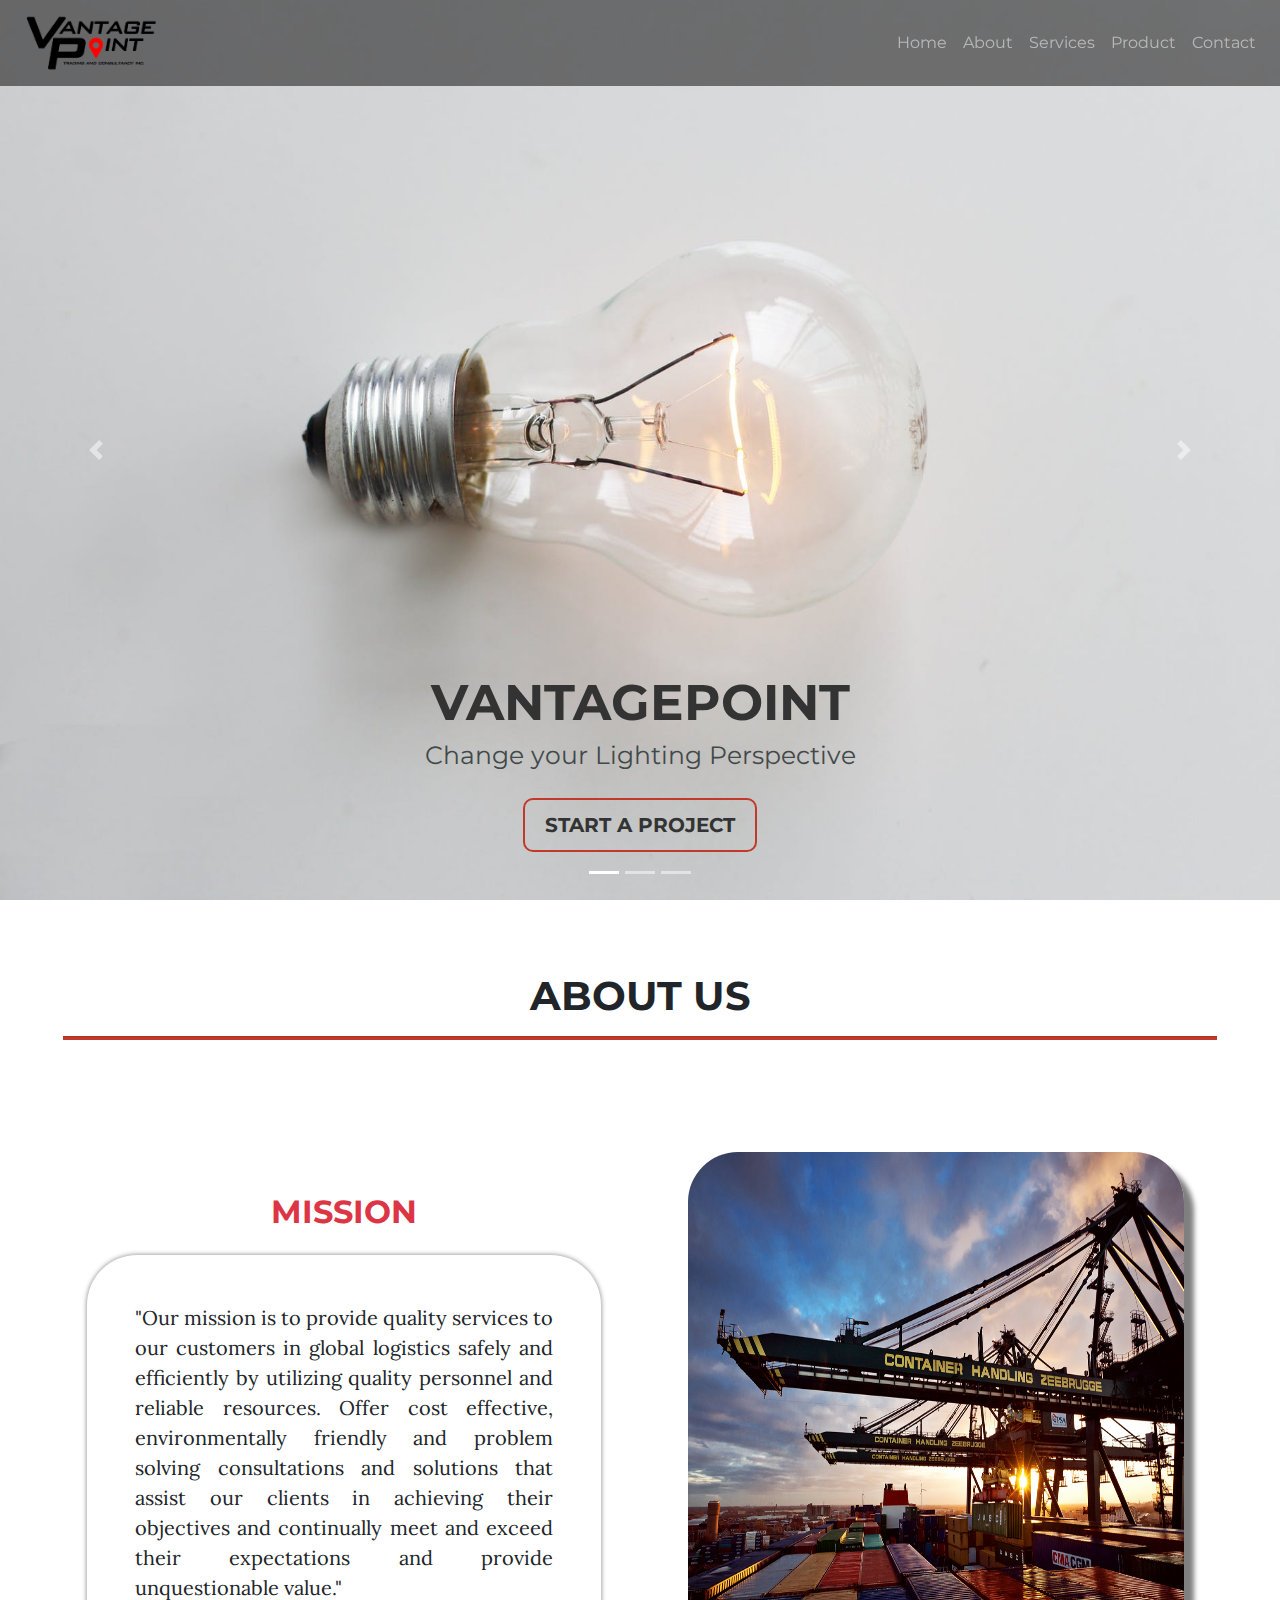
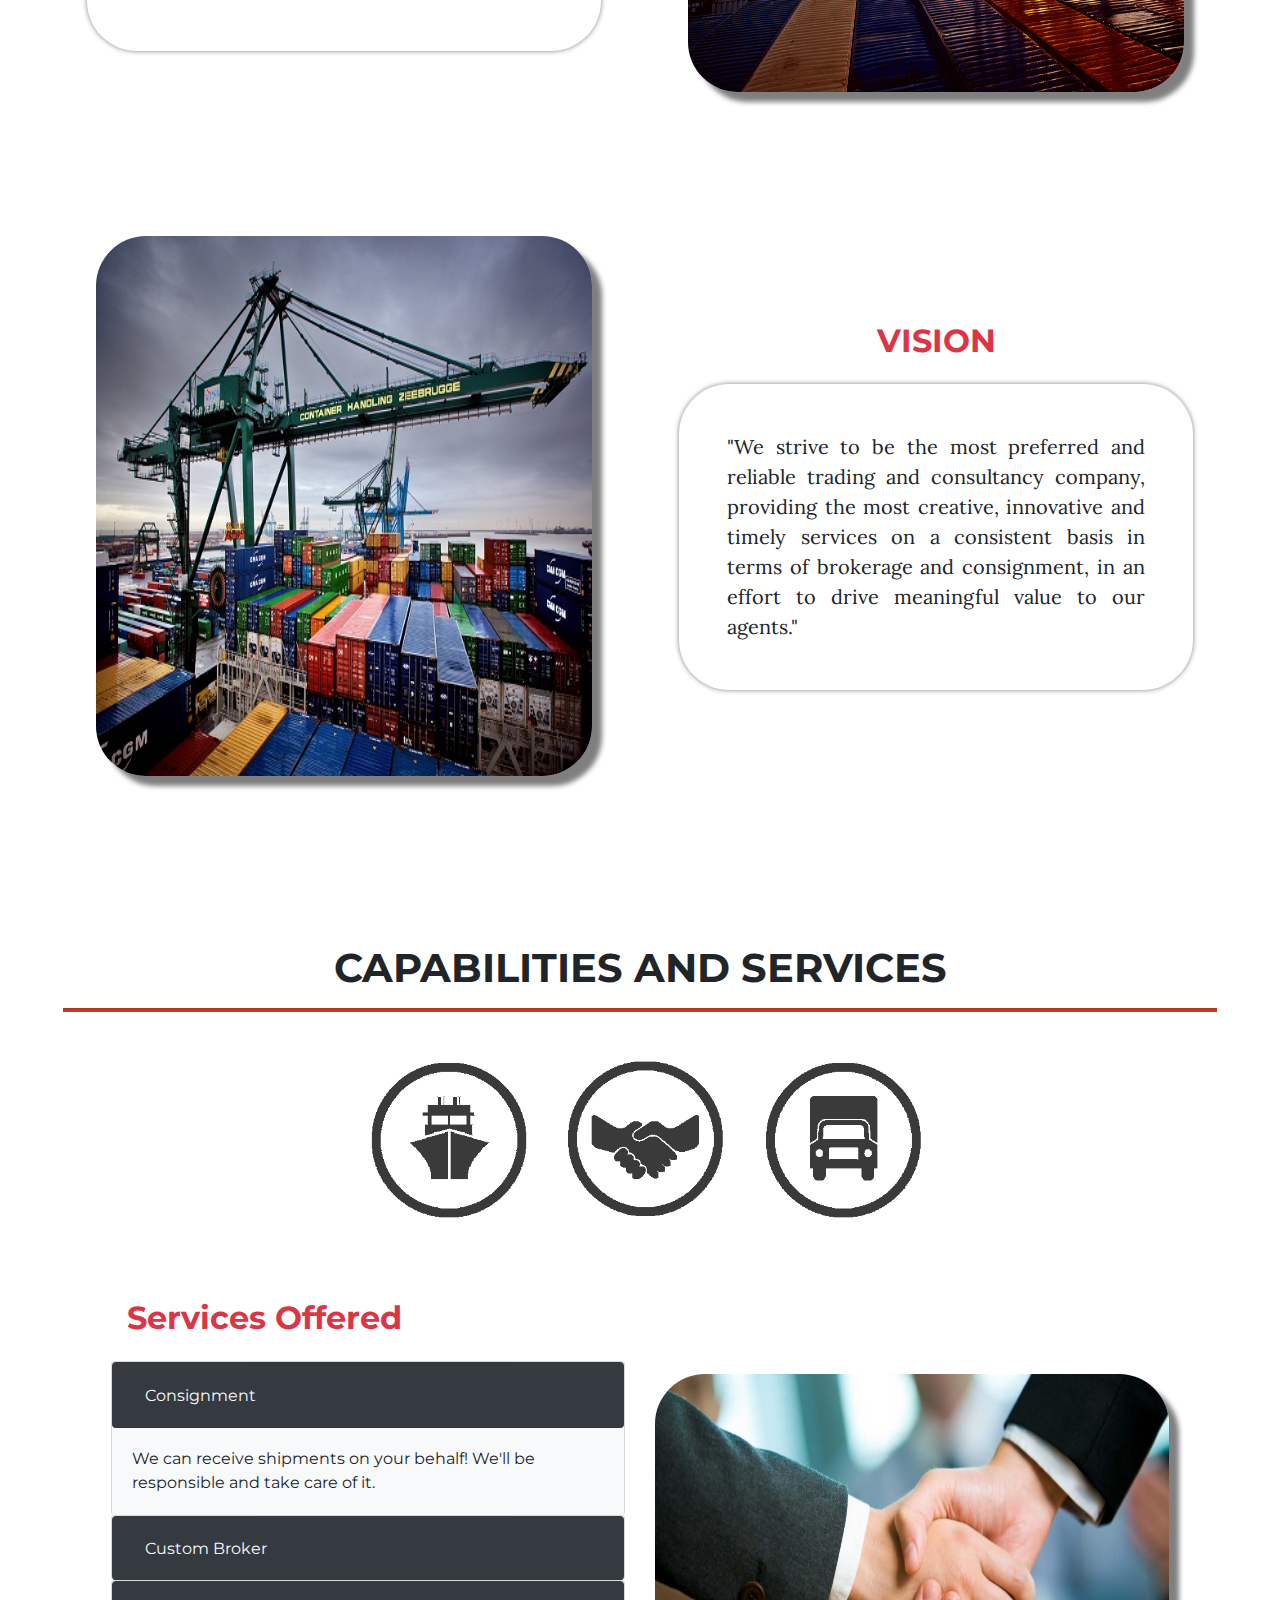
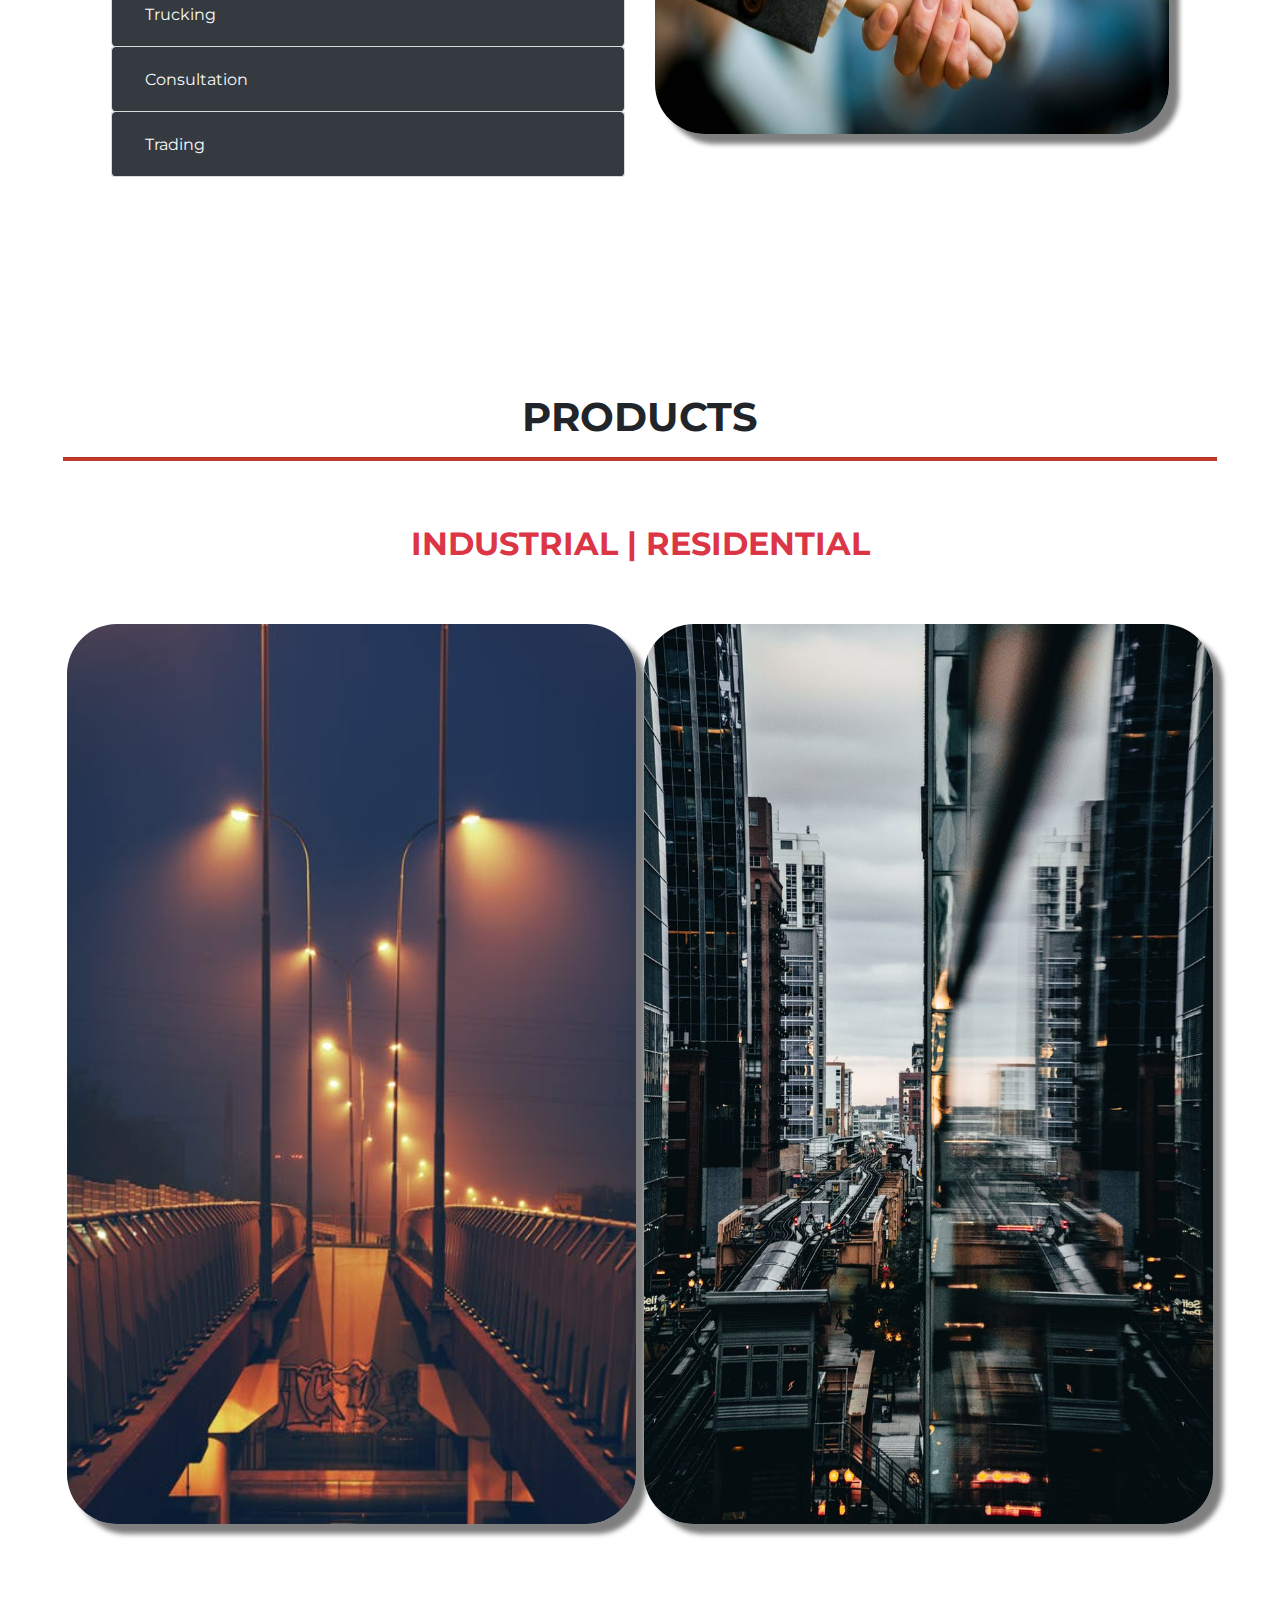
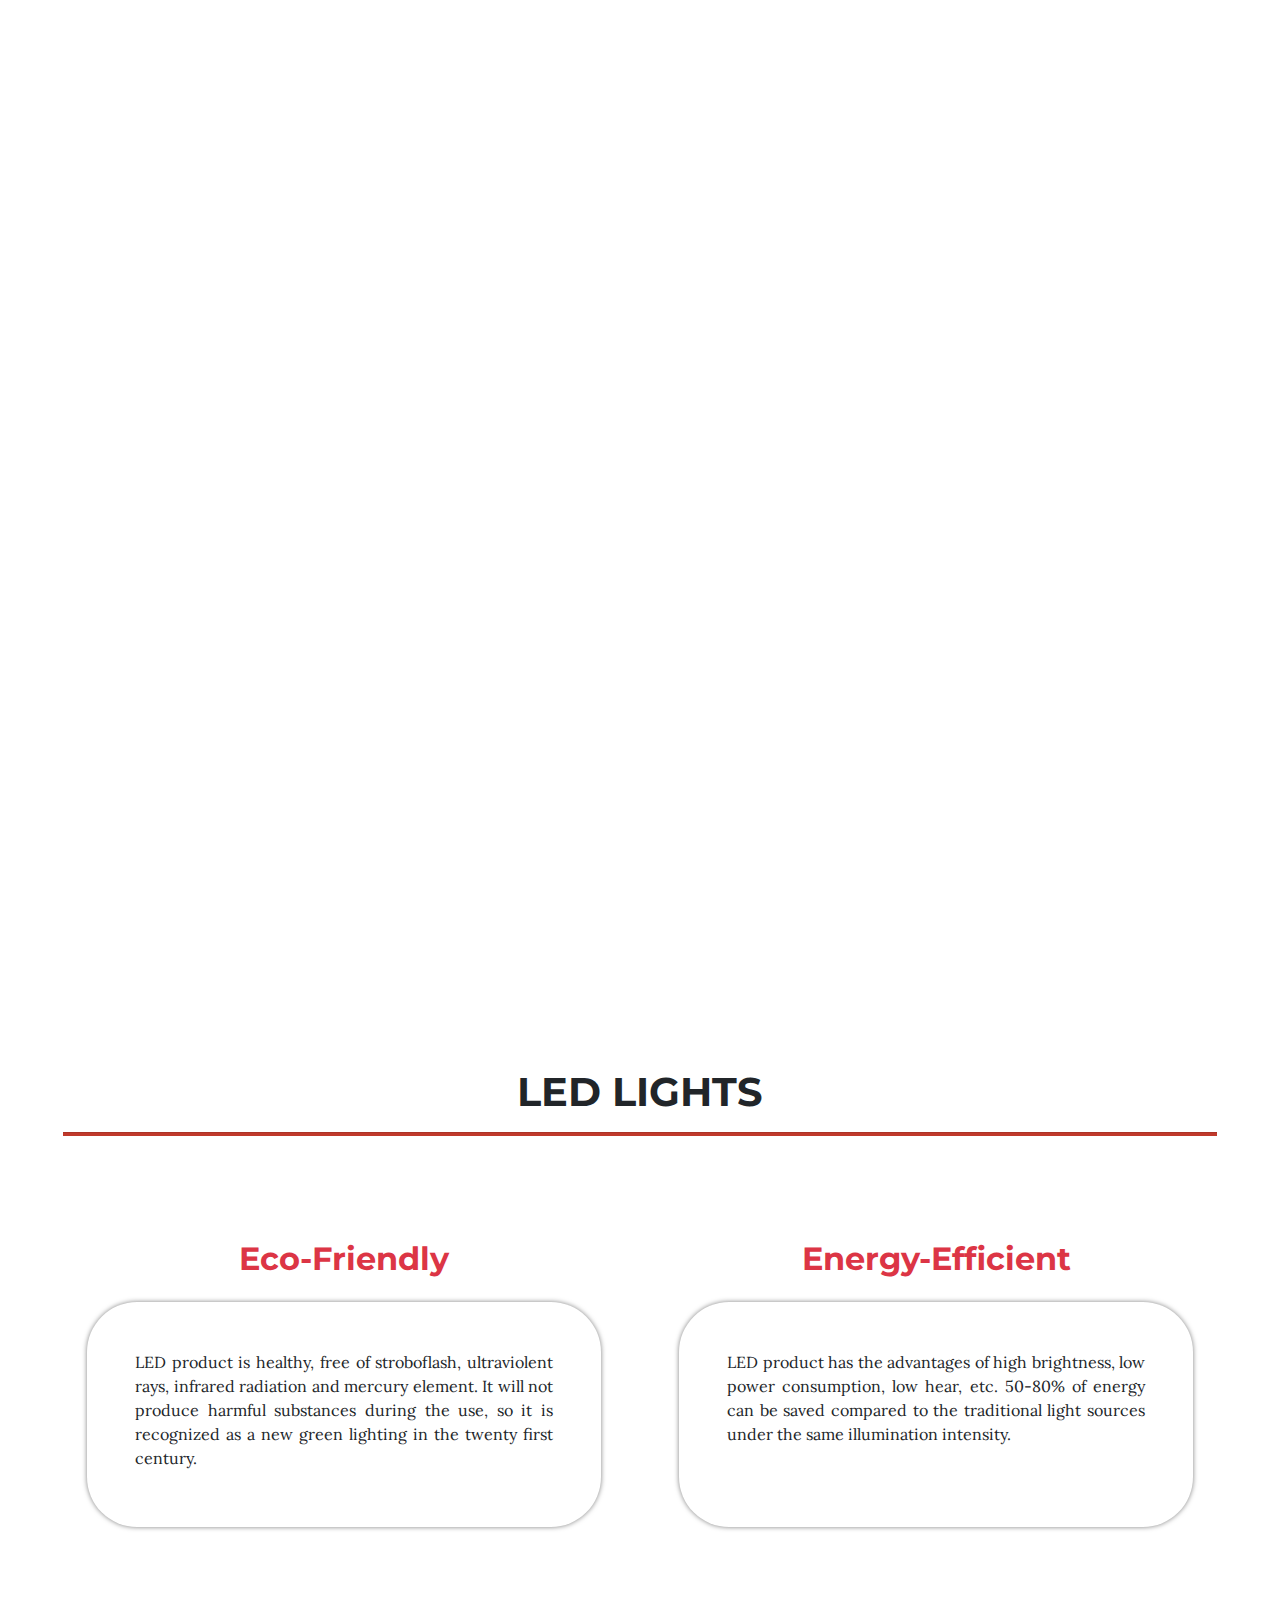
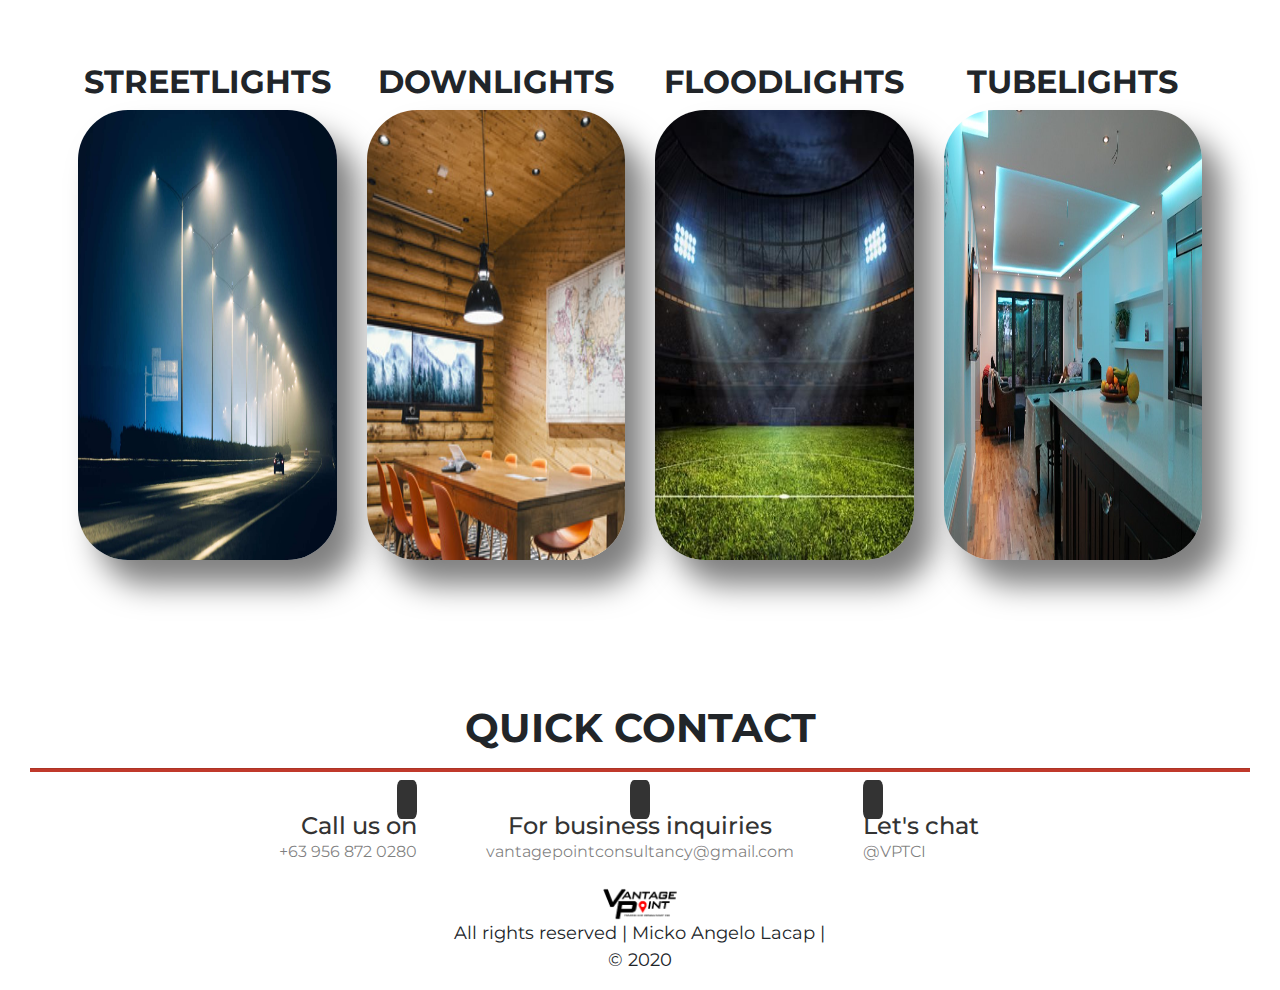
==== commit 4204b50c: "re-edit v.2" ====
--- a/index.html
+++ b/index.html
@@ -374,7 +374,25 @@
 		<section id="led" class="p-md-5 p-3">
 			<h1 class="text-center pt-lg-5"> LED LIGHTS </h1>
 			<hr>
-			<div class="row text-center px-4 p-lg-5">
+
+			<div class="row align-items-center text-center py-md-5 py-3">
+				<div class="col-lg-6 text-center">
+					<div id="mission" class="p-lg-4">
+						<h2 class="about-tags p-md-3 text-danger"> Eco-Friendly </h2>
+						<p class="text-justify p-lg-5 p-4 p-products"> LED product is healthy, free of stroboflash, ultraviolent rays, infrared radiation and mercury element. It will not produce harmful substances during the use, so it is recognized as a new green lighting in the twenty first century. </p>
+					</div>
+				</div>
+				<div class="col-lg-6 text-center">
+					<div id="vision" class="p-lg-4 pt-2">
+						<h2 class="about-tags p-md-3 text-danger"> Energy-Efficient </h2>
+						<p class="text-justify p-lg-5 p-4 p-products"> LED product has the advantages of high brightness, low power consumption, low hear, etc. 50-80% of energy can be saved compared to the traditional light sources under the same illumination intensity. </p>
+					</div>
+				</div>
+			</div>
+			<!-- end row -->
+
+
+			<!-- <div class="row text-center px-4 p-lg-5">
 				<div class="col-lg-6 text-center">
 					<h2 class="p-3 text-danger"> Eco-Friendly </h2>
 					<p class="p-4 p-md-5 text-justify p-products"> LED product is healthy, free of stroboflash, ultraviolent rays, infrared radiation and mercury element. It will not produce harmful substances during the use, so it is recognized as a new green lighting in the twenty first century. </p>
@@ -383,7 +401,7 @@
 					<h2 class="p-3 text-danger"> Energy-Efficient </h2>
 					<p class="p-4 p-md-5 text-justify p-products"> LED product has the advantages of high brightness, low power consumption, low hear, etc. 50-80% of energy can be saved compared to the traditional light sources under the same illumination intensity. </p>
 				</div>
-			</div>
+			</div> -->
 
 
 			<div class="container-fluid pb-5">
--- a/assets/css/capstone1.css
+++ b/assets/css/capstone1.css
@@ -445,7 +445,7 @@
 		/*height: 18vh;*/
 	}
 	.p-products {
-		height: 18vh;
+		height: 100%;
 	}
 	.industrial {
 		height: 50vh;
@@ -593,9 +593,9 @@
 	.industrial img {
 		height: 30vh;
 	}
-	.p-products {
+	#led p {
 		font-size: 15px;
-		height: 28vh;
+		height: 100%;
 	}
 	.product-image {
 		height: 30vh;
